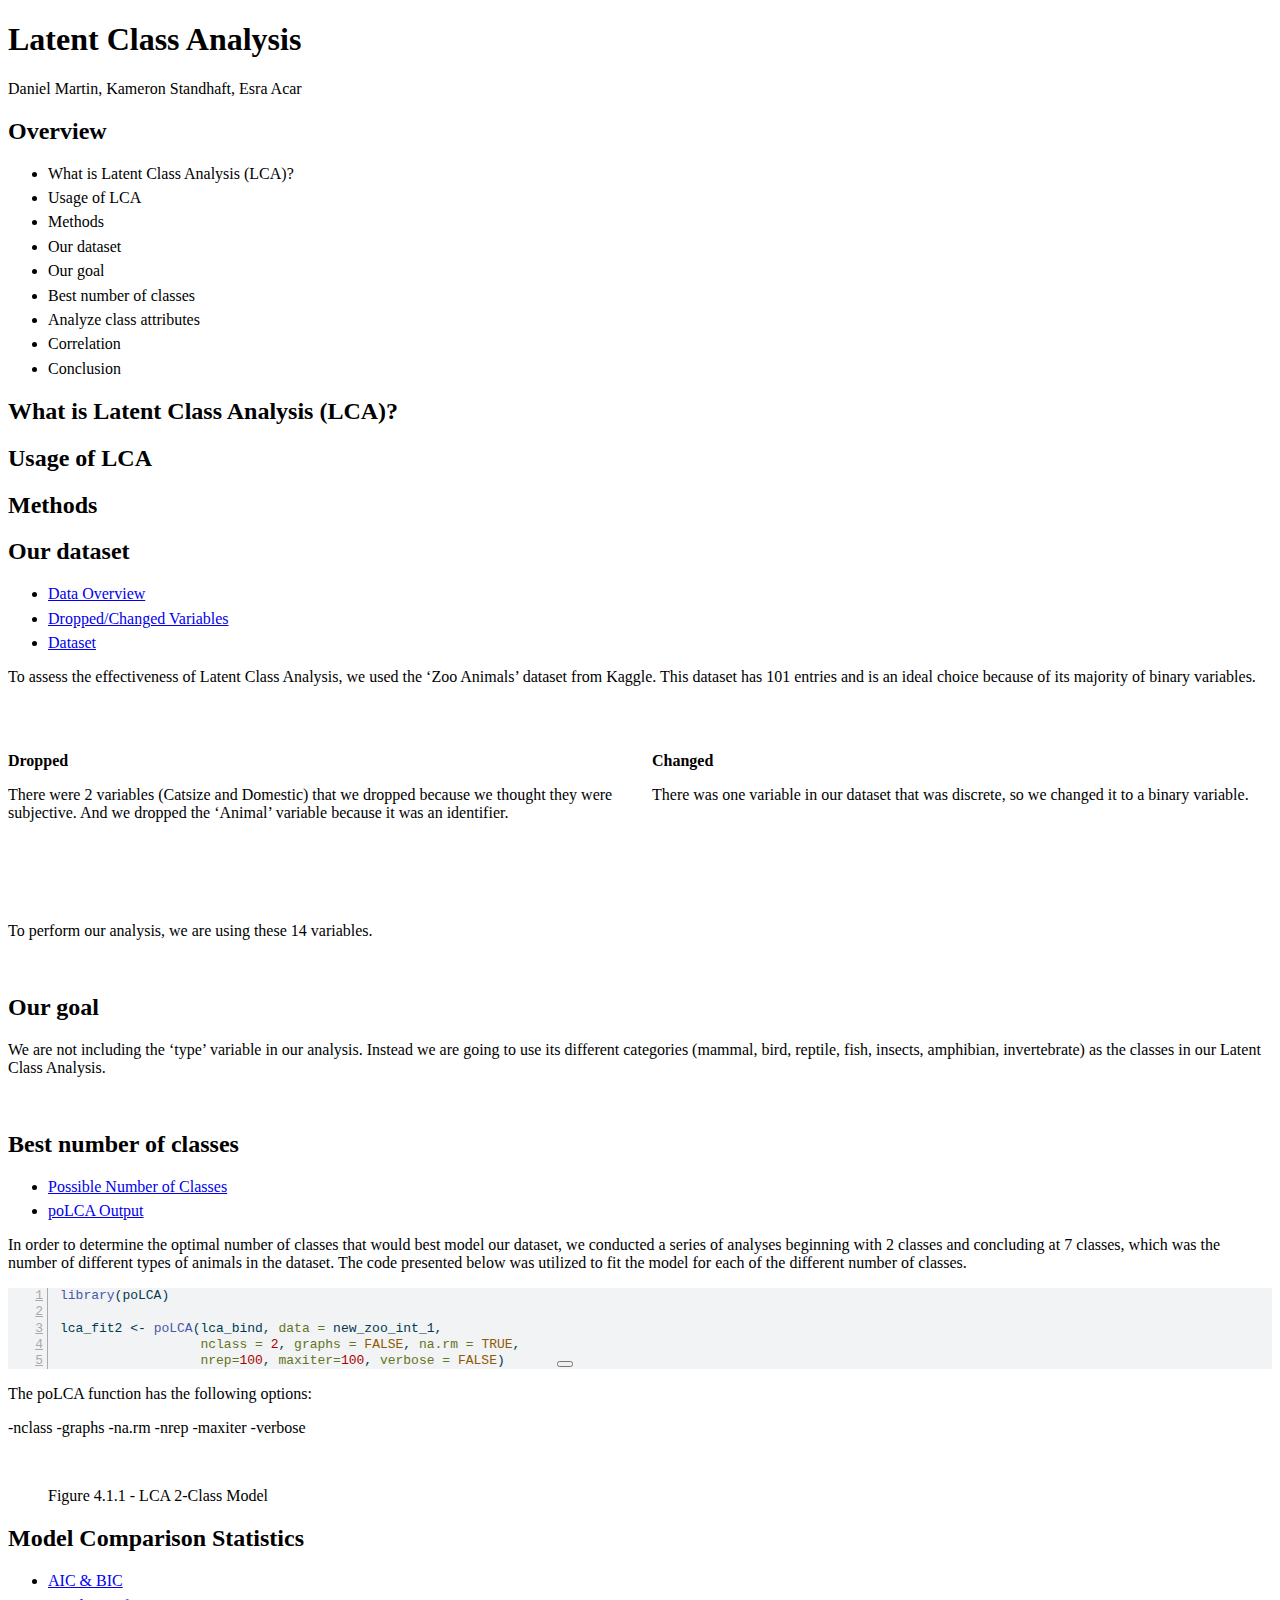
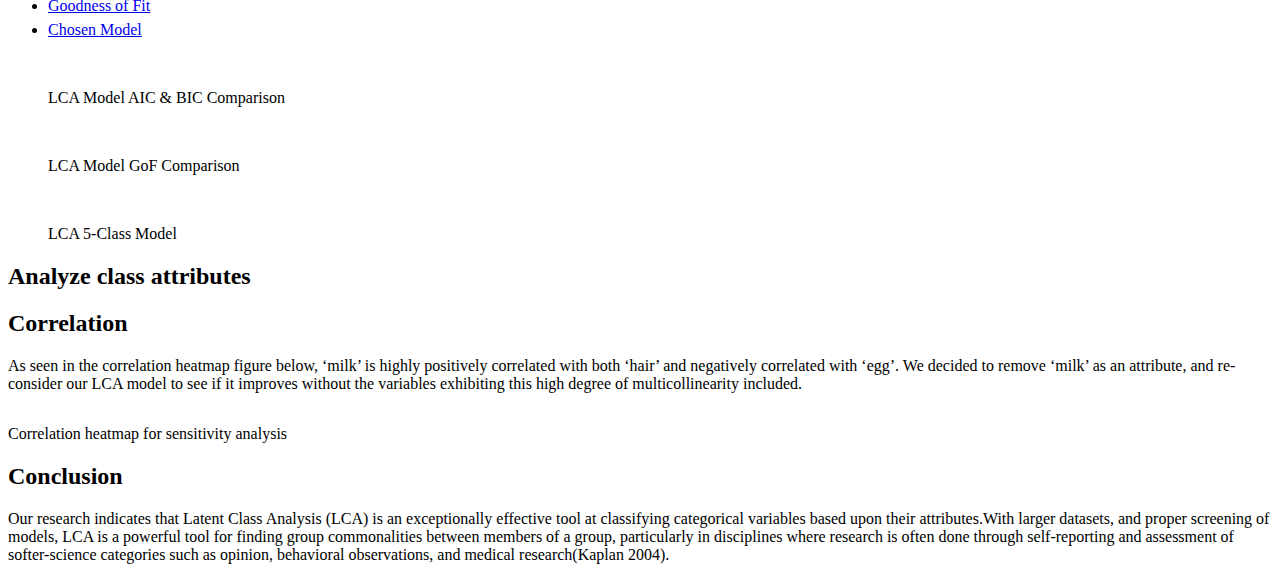
==== slides.html @ 87c2cee6 "updating slides with WIP" ====
<!DOCTYPE html>
<html lang="en"><head>
<script src="slides_files/libs/clipboard/clipboard.min.js"></script>
<script src="slides_files/libs/quarto-html/tabby.min.js"></script>
<script src="slides_files/libs/quarto-html/popper.min.js"></script>
<script src="slides_files/libs/quarto-html/tippy.umd.min.js"></script>
<link href="slides_files/libs/quarto-html/tippy.css" rel="stylesheet">
<link href="slides_files/libs/quarto-html/quarto-html.min.css" rel="stylesheet" data-mode="light">
<link href="slides_files/libs/quarto-html/quarto-syntax-highlighting.css" rel="stylesheet" id="quarto-text-highlighting-styles"><meta charset="utf-8">
  <meta name="generator" content="quarto-1.1.189">

  <meta name="author" content="Daniel Martin, Kameron Standhaft, Esra Acar">
  <title>Latent Class Analysis</title>
  <meta name="apple-mobile-web-app-capable" content="yes">
  <meta name="apple-mobile-web-app-status-bar-style" content="black-translucent">
  <meta name="viewport" content="width=device-width, initial-scale=1.0, maximum-scale=1.0, user-scalable=no, minimal-ui">
  <link rel="stylesheet" href="slides_files/libs/revealjs/dist/reset.css">
  <link rel="stylesheet" href="slides_files/libs/revealjs/dist/reveal.css">
  <style>
    code{white-space: pre-wrap;}
    span.smallcaps{font-variant: small-caps;}
    div.columns{display: flex; gap: min(4vw, 1.5em);}
    div.column{flex: auto; overflow-x: auto;}
    div.hanging-indent{margin-left: 1.5em; text-indent: -1.5em;}
    ul.task-list{list-style: none;}
    ul.task-list li input[type="checkbox"] {
      width: 0.8em;
      margin: 0 0.8em 0.2em -1.6em;
      vertical-align: middle;
    }
    pre > code.sourceCode { white-space: pre; position: relative; }
    pre > code.sourceCode > span { display: inline-block; line-height: 1.25; }
    pre > code.sourceCode > span:empty { height: 1.2em; }
    .sourceCode { overflow: visible; }
    code.sourceCode > span { color: inherit; text-decoration: inherit; }
    div.sourceCode { margin: 1em 0; }
    pre.sourceCode { margin: 0; }
    @media screen {
    div.sourceCode { overflow: auto; }
    }
    @media print {
    pre > code.sourceCode { white-space: pre-wrap; }
    pre > code.sourceCode > span { text-indent: -5em; padding-left: 5em; }
    }
    pre.numberSource code
      { counter-reset: source-line 0; }
    pre.numberSource code > span
      { position: relative; left: -4em; counter-increment: source-line; }
    pre.numberSource code > span > a:first-child::before
      { content: counter(source-line);
        position: relative; left: -1em; text-align: right; vertical-align: baseline;
        border: none; display: inline-block;
        -webkit-touch-callout: none; -webkit-user-select: none;
        -khtml-user-select: none; -moz-user-select: none;
        -ms-user-select: none; user-select: none;
        padding: 0 4px; width: 4em;
        color: #aaaaaa;
      }
    pre.numberSource { margin-left: 3em; border-left: 1px solid #aaaaaa;  padding-left: 4px; }
    div.sourceCode
      { color: #003b4f; background-color: #f1f3f5; }
    @media screen {
    pre > code.sourceCode > span > a:first-child::before { text-decoration: underline; }
    }
    code span { color: #003b4f; } /* Normal */
    code span.al { color: #ad0000; } /* Alert */
    code span.an { color: #5e5e5e; } /* Annotation */
    code span.at { color: #657422; } /* Attribute */
    code span.bn { color: #ad0000; } /* BaseN */
    code span.bu { } /* BuiltIn */
    code span.cf { color: #003b4f; } /* ControlFlow */
    code span.ch { color: #20794d; } /* Char */
    code span.cn { color: #8f5902; } /* Constant */
    code span.co { color: #5e5e5e; } /* Comment */
    code span.cv { color: #5e5e5e; font-style: italic; } /* CommentVar */
    code span.do { color: #5e5e5e; font-style: italic; } /* Documentation */
    code span.dt { color: #ad0000; } /* DataType */
    code span.dv { color: #ad0000; } /* DecVal */
    code span.er { color: #ad0000; } /* Error */
    code span.ex { } /* Extension */
    code span.fl { color: #ad0000; } /* Float */
    code span.fu { color: #4758ab; } /* Function */
    code span.im { color: #00769e; } /* Import */
    code span.in { color: #5e5e5e; } /* Information */
    code span.kw { color: #003b4f; } /* Keyword */
    code span.op { color: #5e5e5e; } /* Operator */
    code span.ot { color: #003b4f; } /* Other */
    code span.pp { color: #ad0000; } /* Preprocessor */
    code span.sc { color: #5e5e5e; } /* SpecialChar */
    code span.ss { color: #20794d; } /* SpecialString */
    code span.st { color: #20794d; } /* String */
    code span.va { color: #111111; } /* Variable */
    code span.vs { color: #20794d; } /* VerbatimString */
    code span.wa { color: #5e5e5e; font-style: italic; } /* Warning */
  </style>
  <link rel="stylesheet" href="slides_files/libs/revealjs/dist/theme/quarto.css" id="theme">
  <link href="slides_files/libs/revealjs/plugin/quarto-line-highlight/line-highlight.css" rel="stylesheet">
  <link href="slides_files/libs/revealjs/plugin/reveal-menu/menu.css" rel="stylesheet">
  <link href="slides_files/libs/revealjs/plugin/reveal-menu/quarto-menu.css" rel="stylesheet">
  <link href="slides_files/libs/revealjs/plugin/quarto-support/footer.css" rel="stylesheet">
  <style type="text/css">

  .callout {
    margin-top: 1em;
    margin-bottom: 1em;  
    border-radius: .25rem;
  }

  .callout.callout-style-simple { 
    padding: 0em 0.5em;
    border-left: solid #acacac .3rem;
    border-right: solid 1px silver;
    border-top: solid 1px silver;
    border-bottom: solid 1px silver;
    display: flex;
  }

  .callout.callout-style-default {
    border-left: solid #acacac .3rem;
    border-right: solid 1px silver;
    border-top: solid 1px silver;
    border-bottom: solid 1px silver;
  }

  .callout .callout-body-container {
    flex-grow: 1;
  }

  .callout.callout-style-simple .callout-body {
    font-size: 1rem;
    font-weight: 400;
  }

  .callout.callout-style-default .callout-body {
    font-size: 0.9rem;
    font-weight: 400;
  }

  .callout.callout-captioned.callout-style-simple .callout-body {
    margin-top: 0.2em;
  }

  .callout:not(.callout-captioned) .callout-body {
      display: flex;
  }

  .callout:not(.no-icon).callout-captioned.callout-style-simple .callout-content {
    padding-left: 1.6em;
  }

  .callout.callout-captioned .callout-header {
    padding-top: 0.2em;
    margin-bottom: -0.2em;
  }

  .callout.callout-captioned .callout-caption  p {
    margin-top: 0.5em;
    margin-bottom: 0.5em;
  }
    
  .callout.callout-captioned.callout-style-simple .callout-content  p {
    margin-top: 0;
  }

  .callout.callout-captioned.callout-style-default .callout-content  p {
    margin-top: 0.7em;
  }

  .callout.callout-style-simple div.callout-caption {
    border-bottom: none;
    font-size: .9rem;
    font-weight: 600;
    opacity: 75%;
  }

  .callout.callout-style-default  div.callout-caption {
    border-bottom: none;
    font-weight: 600;
    opacity: 85%;
    font-size: 0.9rem;
    padding-left: 0.5em;
    padding-right: 0.5em;
  }

  .callout.callout-style-default div.callout-content {
    padding-left: 0.5em;
    padding-right: 0.5em;
  }

  .callout.callout-style-simple .callout-icon::before {
    height: 1rem;
    width: 1rem;
    display: inline-block;
    content: "";
    background-repeat: no-repeat;
    background-size: 1rem 1rem;
  }

  .callout.callout-style-default .callout-icon::before {
    height: 0.9rem;
    width: 0.9rem;
    display: inline-block;
    content: "";
    background-repeat: no-repeat;
    background-size: 0.9rem 0.9rem;
  }

  .callout-caption {
    display: flex
  }
    
  .callout-icon::before {
    margin-top: 1rem;
    padding-right: .5rem;
  }

  .callout.no-icon::before {
    display: none !important;
  }

  .callout.callout-captioned .callout-body > .callout-content > :last-child {
    margin-bottom: 0.5rem;
  }

  .callout.callout-captioned .callout-icon::before {
    margin-top: .5rem;
    padding-right: .5rem;
  }

  .callout:not(.callout-captioned) .callout-icon::before {
    margin-top: 1rem;
    padding-right: .5rem;
  }

  /* Callout Types */

  div.callout-note {
    border-left-color: #4582ec !important;
  }

  div.callout-note .callout-icon::before {
    background-image: url('[data-uri]');
  }

  div.callout-note.callout-style-default .callout-caption {
    background-color: #dae6fb
  }

  div.callout-important {
    border-left-color: #d9534f !important;
  }

  div.callout-important .callout-icon::before {
    background-image: url('[data-uri]');
  }

  div.callout-important.callout-style-default .callout-caption {
    background-color: #f7dddc
  }

  div.callout-warning {
    border-left-color: #f0ad4e !important;
  }

  div.callout-warning .callout-icon::before {
    background-image: url('[data-uri]');
  }

  div.callout-warning.callout-style-default .callout-caption {
    background-color: #fcefdc
  }

  div.callout-tip {
    border-left-color: #02b875 !important;
  }

  div.callout-tip .callout-icon::before {
    background-image: url('[data-uri]');
  }

  div.callout-tip.callout-style-default .callout-caption {
    background-color: #ccf1e3
  }

  div.callout-caution {
    border-left-color: #fd7e14 !important;
  }

  div.callout-caution .callout-icon::before {
    background-image: url('[data-uri]');
  }

  div.callout-caution.callout-style-default .callout-caption {
    background-color: #ffe5d0
  }

  </style>
  <style type="text/css">
    .reveal div.sourceCode {
      margin: 0;
      overflow: auto;
    }
    .reveal div.hanging-indent {
      margin-left: 1em;
      text-indent: -1em;
    }
    .reveal .slide:not(.center) {
      height: 100%;
    }
    .reveal .slide.scrollable {
      overflow-y: auto;
    }
    .reveal .footnotes {
      height: 100%;
      overflow-y: auto;
    }
    .reveal .slide .absolute {
      position: absolute;
      display: block;
    }
    .reveal .footnotes ol {
      counter-reset: ol;
      list-style-type: none; 
      margin-left: 0;
    }
    .reveal .footnotes ol li:before {
      counter-increment: ol;
      content: counter(ol) ". "; 
    }
    .reveal .footnotes ol li > p:first-child {
      display: inline-block;
    }
    .reveal .slide ul,
    .reveal .slide ol {
      margin-bottom: 0.5em;
    }
    .reveal .slide ul li,
    .reveal .slide ol li {
      margin-top: 0.4em;
      margin-bottom: 0.2em;
    }
    .reveal .slide ul[role="tablist"] li {
      margin-bottom: 0;
    }
    .reveal .slide ul li > *:first-child,
    .reveal .slide ol li > *:first-child {
      margin-block-start: 0;
    }
    .reveal .slide ul li > *:last-child,
    .reveal .slide ol li > *:last-child {
      margin-block-end: 0;
    }
    .reveal .slide .columns:nth-child(3) {
      margin-block-start: 0.8em;
    }
    .reveal blockquote {
      box-shadow: none;
    }
    .reveal .tippy-content>* {
      margin-top: 0.2em;
      margin-bottom: 0.7em;
    }
    .reveal .tippy-content>*:last-child {
      margin-bottom: 0.2em;
    }
    .reveal .slide > img.stretch.quarto-figure-center,
    .reveal .slide > img.r-stretch.quarto-figure-center {
      display: block;
      margin-left: auto;
      margin-right: auto; 
    }
    .reveal .slide > img.stretch.quarto-figure-left,
    .reveal .slide > img.r-stretch.quarto-figure-left  {
      display: block;
      margin-left: 0;
      margin-right: auto; 
    }
    .reveal .slide > img.stretch.quarto-figure-right,
    .reveal .slide > img.r-stretch.quarto-figure-right  {
      display: block;
      margin-left: auto;
      margin-right: 0; 
    }
  </style>
</head>
<body class="quarto-light">
  <div class="reveal">
    <div class="slides">

<section id="title-slide" class="center">
  <h1 class="title">Latent Class Analysis</h1>
  <p class="author">Daniel Martin, Kameron Standhaft, Esra Acar</p>
</section>

<section id="overview" class="slide level2">
<h2>Overview</h2>
<ul>
<li>What is Latent Class Analysis (LCA)?</li>
<li>Usage of LCA</li>
<li>Methods</li>
<li>Our dataset</li>
<li>Our goal</li>
<li>Best number of classes</li>
<li>Analyze class attributes</li>
<li>Correlation</li>
<li>Conclusion</li>
</ul>
</section>
<section id="what-is-latent-class-analysis-lca" class="slide level2">
<h2>What is Latent Class Analysis (LCA)?</h2>
</section>
<section id="usage-of-lca" class="slide level2">
<h2>Usage of LCA</h2>
</section>
<section id="methods" class="slide level2">
<h2>Methods</h2>
</section>
<section id="our-dataset" class="slide level2 smaller">
<h2>Our dataset</h2>
<div class="panel-tabset">
<ul id="tabset-1" class="panel-tabset-tabby"><li><a data-tabby-default="" href="#tabset-1-1">Data Overview</a></li><li><a href="#tabset-1-2">Dropped/Changed Variables</a></li><li><a href="#tabset-1-3">Dataset</a></li></ul>
<div class="tab-content">
<div id="tabset-1-1">
<p>To assess the effectiveness of Latent Class Analysis, we used the ‘Zoo Animals’ dataset from Kaggle. This dataset has 101 entries and is an ideal choice because of its majority of binary variables.</p>
<p><img data-src="index_files/figure-html/Zoo_Screenshot.png"></p>
</div>
<div id="tabset-1-2" class="smaller">
<div class="columns">
<div class="column" style="width:50%;">
<p><strong>Dropped</strong></p>
<p>There were 2 variables (Catsize and Domestic) that we dropped because we thought they were subjective. And we dropped the ‘Animal’ variable because it was an identifier.</p>
<p><img data-src="index_files/figure-html/Dropped_variables.png"></p>
</div><div class="column" style="width:50%;">
<p><strong>Changed</strong></p>
<p>There was one variable in our dataset that was discrete, so we changed it to a binary variable.</p>
<p><br><br></p>
<p><img data-src="index_files/figure-html/Legs.png"></p>
</div>
</div>
</div>
<div id="tabset-1-3">
<p>To perform our analysis, we are using these 14 variables.</p>
<p><img data-src="index_files/figure-html/Variables.png"></p>
</div>
</div>
</div>
</section>
<section id="our-goal" class="slide level2 smaller">
<h2>Our goal</h2>
<p>We are not including the ‘type’ variable in our analysis. Instead we are going to use its different categories (mammal, bird, reptile, fish, insects, amphibian, invertebrate) as the classes in our Latent Class Analysis.</p>

<img data-src="slides_files/figure-revealjs/unnamed-chunk-1-1.png" width="960" class="r-stretch"></section>
<section id="best-number-of-classes" class="slide level2 smaller">
<h2>Best number of classes</h2>
<div class="panel-tabset">
<ul id="tabset-2" class="panel-tabset-tabby"><li><a data-tabby-default="" href="#tabset-2-1">Possible Number of Classes</a></li><li><a href="#tabset-2-2">poLCA Output</a></li></ul>
<div class="tab-content">
<div id="tabset-2-1">
<p>In order to determine the optimal number of classes that would best model our dataset, we conducted a series of analyses beginning with 2 classes and concluding at 7 classes, which was the number of different types of animals in the dataset. The code presented below was utilized to fit the model for each of the different number of classes.</p>
<div class="cell">

</div>
<div class="cell">
<div class="sourceCode cell-code" id="cb1"><pre class="sourceCode numberSource r number-lines code-with-copy"><code class="sourceCode r"><span id="cb1-1"><a href="#cb1-1"></a><span class="fu">library</span>(poLCA)</span>
<span id="cb1-2"><a href="#cb1-2"></a></span>
<span id="cb1-3"><a href="#cb1-3"></a>lca_fit2 <span class="ot">&lt;-</span> <span class="fu">poLCA</span>(lca_bind, <span class="at">data =</span> new_zoo_int_1, </span>
<span id="cb1-4"><a href="#cb1-4"></a>                  <span class="at">nclass =</span> <span class="dv">2</span>, <span class="at">graphs =</span> <span class="cn">FALSE</span>, <span class="at">na.rm =</span> <span class="cn">TRUE</span>, </span>
<span id="cb1-5"><a href="#cb1-5"></a>                  <span class="at">nrep=</span><span class="dv">100</span>, <span class="at">maxiter=</span><span class="dv">100</span>, <span class="at">verbose =</span> <span class="cn">FALSE</span>)</span></code><button title="Copy to Clipboard" class="code-copy-button"><i class="bi"></i></button></pre></div>
</div>
</div>
<div id="tabset-2-2">
<p>The poLCA function has the following options:</p>
<p>-nclass -graphs -na.rm -nrep -maxiter -verbose</p>
<div class="quarto-figure quarto-figure-center">
<figure>
<p><img data-src="index_files/figure-html/2_class_model.png"></p>
<p></p><figcaption>Figure 4.1.1 - LCA 2-Class Model</figcaption><p></p>
</figure>
</div>
</div>
</div>
</div>
</section>
<section id="model-comparison-statistics" class="slide level2 smaller">
<h2>Model Comparison Statistics</h2>
<div class="panel-tabset">
<ul id="tabset-3" class="panel-tabset-tabby"><li><a data-tabby-default="" href="#tabset-3-1">AIC &amp; BIC</a></li><li><a href="#tabset-3-2">Goodness of Fit</a></li><li><a href="#tabset-3-3">Chosen Model</a></li></ul>
<div class="tab-content">
<div id="tabset-3-1">
<div class="quarto-figure quarto-figure-center">
<figure>
<p><img data-src="index_files/figure-html/aic_bic_compare.png"></p>
<p></p><figcaption>LCA Model AIC &amp; BIC Comparison</figcaption><p></p>
</figure>
</div>
</div>
<div id="tabset-3-2">
<div class="quarto-figure quarto-figure-center">
<figure>
<p><img data-src="index_files/figure-html/gof_compare.png"></p>
<p></p><figcaption>LCA Model GoF Comparison</figcaption><p></p>
</figure>
</div>
</div>
<div id="tabset-3-3">
<div class="quarto-figure quarto-figure-center">
<figure>
<p><img data-src="index_files/figure-html/5_class_ordered.png"></p>
<p></p><figcaption>LCA 5-Class Model</figcaption><p></p>
</figure>
</div>
</div>
</div>
</div>
</section>
<section id="analyze-class-attributes" class="slide level2">
<h2>Analyze class attributes</h2>
</section>
<section id="correlation" class="slide level2 smaller">
<h2>Correlation</h2>
<p>As seen in the correlation heatmap figure below, ‘milk’ is highly positively correlated with both ‘hair’ and negatively correlated with ‘egg’. We decided to remove ‘milk’ as an attribute, and re-consider our LCA model to see if it improves without the variables exhibiting this high degree of multicollinearity included.</p>

<img data-src="index_files/figure-html/Heatmap.png" class="r-stretch quarto-figure-center"><p class="caption">Correlation heatmap for sensitivity analysis</p></section>
<section id="conclusion" class="slide level2 smaller">
<h2>Conclusion</h2>
<p>Our research indicates that Latent Class Analysis (LCA) is an exceptionally effective tool at classifying categorical variables based upon their attributes.With larger datasets, and proper screening of models, LCA is a powerful tool for finding group commonalities between members of a group, particularly in disciplines where research is often done through self-reporting and assessment of softer-science categories such as opinion, behavioral observations, and medical research(Kaplan 2004).</p>
<div class="footer footer-default">

</div>
</section>
    </div>
  </div>

  <script>window.backupDefine = window.define; window.define = undefined;</script>
  <script src="slides_files/libs/revealjs/dist/reveal.js"></script>
  <!-- reveal.js plugins -->
  <script src="slides_files/libs/revealjs/plugin/quarto-line-highlight/line-highlight.js"></script>
  <script src="slides_files/libs/revealjs/plugin/pdf-export/pdfexport.js"></script>
  <script src="slides_files/libs/revealjs/plugin/reveal-menu/menu.js"></script>
  <script src="slides_files/libs/revealjs/plugin/reveal-menu/quarto-menu.js"></script>
  <script src="slides_files/libs/revealjs/plugin/quarto-support/support.js"></script>
  

  <script src="slides_files/libs/revealjs/plugin/notes/notes.js"></script>
  <script src="slides_files/libs/revealjs/plugin/search/search.js"></script>
  <script src="slides_files/libs/revealjs/plugin/zoom/zoom.js"></script>
  <script src="slides_files/libs/revealjs/plugin/math/math.js"></script>
  <script>window.define = window.backupDefine; window.backupDefine = undefined;</script>

  <script>

      // Full list of configuration options available at:
      // https://revealjs.com/config/
      Reveal.initialize({
'controlsAuto': true,
'previewLinksAuto': false,
'smaller': false,
'pdfSeparateFragments': false,
'autoAnimateEasing': "ease",
'autoAnimateDuration': 1,
'autoAnimateUnmatched': true,
'menu': {"side":"left","useTextContentForMissingTitles":true,"markers":false,"loadIcons":false,"custom":[{"title":"Tools","icon":"<i class=\"fas fa-gear\"></i>","content":"<ul class=\"slide-menu-items\">\n<li class=\"slide-tool-item active\" data-item=\"0\"><a href=\"#\" onclick=\"RevealMenuToolHandlers.fullscreen(event)\"><kbd>f</kbd> Fullscreen</a></li>\n<li class=\"slide-tool-item\" data-item=\"1\"><a href=\"#\" onclick=\"RevealMenuToolHandlers.speakerMode(event)\"><kbd>s</kbd> Speaker View</a></li>\n<li class=\"slide-tool-item\" data-item=\"2\"><a href=\"#\" onclick=\"RevealMenuToolHandlers.overview(event)\"><kbd>o</kbd> Slide Overview</a></li>\n<li class=\"slide-tool-item\" data-item=\"3\"><a href=\"#\" onclick=\"RevealMenuToolHandlers.overview(event)\"><kbd>e</kbd> PDF Export Mode</a></li>\n<li class=\"slide-tool-item\" data-item=\"4\"><a href=\"#\" onclick=\"RevealMenuToolHandlers.keyboardHelp(event)\"><kbd>?</kbd> Keyboard Help</a></li>\n</ul>"}],"openButton":true},
'smaller': false,
 
        // Display controls in the bottom right corner
        controls: false,

        // Help the user learn the controls by providing hints, for example by
        // bouncing the down arrow when they first encounter a vertical slide
        controlsTutorial: false,

        // Determines where controls appear, "edges" or "bottom-right"
        controlsLayout: 'edges',

        // Visibility rule for backwards navigation arrows; "faded", "hidden"
        // or "visible"
        controlsBackArrows: 'faded',

        // Display a presentation progress bar
        progress: true,

        // Display the page number of the current slide
        slideNumber: false,

        // 'all', 'print', or 'speaker'
        showSlideNumber: 'all',

        // Add the current slide number to the URL hash so that reloading the
        // page/copying the URL will return you to the same slide
        hash: true,

        // Start with 1 for the hash rather than 0
        hashOneBasedIndex: false,

        // Flags if we should monitor the hash and change slides accordingly
        respondToHashChanges: true,

        // Push each slide change to the browser history
        history: true,

        // Enable keyboard shortcuts for navigation
        keyboard: true,

        // Enable the slide overview mode
        overview: true,

        // Disables the default reveal.js slide layout (scaling and centering)
        // so that you can use custom CSS layout
        disableLayout: false,

        // Vertical centering of slides
        center: false,

        // Enables touch navigation on devices with touch input
        touch: true,

        // Loop the presentation
        loop: false,

        // Change the presentation direction to be RTL
        rtl: false,

        // see https://revealjs.com/vertical-slides/#navigation-mode
        navigationMode: 'linear',

        // Randomizes the order of slides each time the presentation loads
        shuffle: false,

        // Turns fragments on and off globally
        fragments: true,

        // Flags whether to include the current fragment in the URL,
        // so that reloading brings you to the same fragment position
        fragmentInURL: false,

        // Flags if the presentation is running in an embedded mode,
        // i.e. contained within a limited portion of the screen
        embedded: false,

        // Flags if we should show a help overlay when the questionmark
        // key is pressed
        help: true,

        // Flags if it should be possible to pause the presentation (blackout)
        pause: true,

        // Flags if speaker notes should be visible to all viewers
        showNotes: false,

        // Global override for autoplaying embedded media (null/true/false)
        autoPlayMedia: null,

        // Global override for preloading lazy-loaded iframes (null/true/false)
        preloadIframes: null,

        // Number of milliseconds between automatically proceeding to the
        // next slide, disabled when set to 0, this value can be overwritten
        // by using a data-autoslide attribute on your slides
        autoSlide: 0,

        // Stop auto-sliding after user input
        autoSlideStoppable: true,

        // Use this method for navigation when auto-sliding
        autoSlideMethod: null,

        // Specify the average time in seconds that you think you will spend
        // presenting each slide. This is used to show a pacing timer in the
        // speaker view
        defaultTiming: null,

        // Enable slide navigation via mouse wheel
        mouseWheel: false,

        // The display mode that will be used to show slides
        display: 'block',

        // Hide cursor if inactive
        hideInactiveCursor: true,

        // Time before the cursor is hidden (in ms)
        hideCursorTime: 5000,

        // Opens links in an iframe preview overlay
        previewLinks: false,

        // Transition style (none/fade/slide/convex/concave/zoom)
        transition: 'slide',

        // Transition speed (default/fast/slow)
        transitionSpeed: 'default',

        // Transition style for full page slide backgrounds
        // (none/fade/slide/convex/concave/zoom)
        backgroundTransition: 'none',

        // Number of slides away from the current that are visible
        viewDistance: 3,

        // Number of slides away from the current that are visible on mobile
        // devices. It is advisable to set this to a lower number than
        // viewDistance in order to save resources.
        mobileViewDistance: 2,

        // The "normal" size of the presentation, aspect ratio will be preserved
        // when the presentation is scaled to fit different resolutions. Can be
        // specified using percentage units.
        width: 1050,

        height: 700,

        // Factor of the display size that should remain empty around the content
        margin: 0.1,

        math: {
          mathjax: 'https://cdnjs.cloudflare.com/ajax/libs/mathjax/2.7.0/MathJax.js',
          config: 'TeX-AMS_HTML-full',
          tex2jax: {
            inlineMath: [['\\(','\\)']],
            displayMath: [['\\[','\\]']],
            balanceBraces: true,
            processEscapes: false,
            processRefs: true,
            processEnvironments: true,
            preview: 'TeX',
            skipTags: ['script','noscript','style','textarea','pre','code'],
            ignoreClass: 'tex2jax_ignore',
            processClass: 'tex2jax_process'
          },
        },

        // reveal.js plugins
        plugins: [QuartoLineHighlight, PdfExport, RevealMenu, QuartoSupport,

          RevealMath,
          RevealNotes,
          RevealSearch,
          RevealZoom
        ]
      });
    </script>
    
    <script>
      // htmlwidgets need to know to resize themselves when slides are shown/hidden.
      // Fire the "slideenter" event (handled by htmlwidgets.js) when the current
      // slide changes (different for each slide format).
      (function () {
        function fireSlideChanged(previousSlide, currentSlide) {

          // dispatch for htmlwidgets
          const event = window.document.createEvent("Event");
          event.initEvent("slideenter", true, true);
          window.document.dispatchEvent(event);

          // dispatch for shiny
          if (window.jQuery) {
            if (previousSlide) {
              window.jQuery(previousSlide).trigger("hidden");
            }
            if (currentSlide) {
              window.jQuery(currentSlide).trigger("shown");
            }
          }
        }

        // hookup for reveal
        if (window.Reveal) {
          window.Reveal.addEventListener("slidechanged", function(event) {
            fireSlideChanged(event.previousSlide, event.currentSlide);
          });
        }

        // hookup for slidy
        if (window.w3c_slidy) {
          window.w3c_slidy.add_observer(function (slide_num) {
            // slide_num starts at position 1
            fireSlideChanged(null, w3c_slidy.slides[slide_num - 1]);
          });
        }

      })();
    </script>

    <script id="quarto-html-after-body" type="application/javascript">
    window.document.addEventListener("DOMContentLoaded", function (event) {
      const toggleBodyColorMode = (bsSheetEl) => {
        const mode = bsSheetEl.getAttribute("data-mode");
        const bodyEl = window.document.querySelector("body");
        if (mode === "dark") {
          bodyEl.classList.add("quarto-dark");
          bodyEl.classList.remove("quarto-light");
        } else {
          bodyEl.classList.add("quarto-light");
          bodyEl.classList.remove("quarto-dark");
        }
      }
      const toggleBodyColorPrimary = () => {
        const bsSheetEl = window.document.querySelector("link#quarto-bootstrap");
        if (bsSheetEl) {
          toggleBodyColorMode(bsSheetEl);
        }
      }
      toggleBodyColorPrimary();  
      const tabsets =  window.document.querySelectorAll(".panel-tabset-tabby")
      tabsets.forEach(function(tabset) {
        const tabby = new Tabby('#' + tabset.id);
      });
      const clipboard = new window.ClipboardJS('.code-copy-button', {
        target: function(trigger) {
          return trigger.previousElementSibling;
        }
      });
      clipboard.on('success', function(e) {
        // button target
        const button = e.trigger;
        // don't keep focus
        button.blur();
        // flash "checked"
        button.classList.add('code-copy-button-checked');
        var currentTitle = button.getAttribute("title");
        button.setAttribute("title", "Copied!");
        setTimeout(function() {
          button.setAttribute("title", currentTitle);
          button.classList.remove('code-copy-button-checked');
        }, 1000);
        // clear code selection
        e.clearSelection();
      });
      function tippyHover(el, contentFn) {
        const config = {
          allowHTML: true,
          content: contentFn,
          maxWidth: 500,
          delay: 100,
          arrow: false,
          appendTo: function(el) {
              return el.closest('section.slide') || el.parentElement;
          },
          interactive: true,
          interactiveBorder: 10,
          theme: 'quarto-reveal',
          placement: 'bottom-start'
        };
          config['offset'] = [0,0];
          config['maxWidth'] = 700;
        window.tippy(el, config); 
      }
      const noterefs = window.document.querySelectorAll('a[role="doc-noteref"]');
      for (var i=0; i<noterefs.length; i++) {
        const ref = noterefs[i];
        tippyHover(ref, function() {
          // use id or data attribute instead here
          let href = ref.getAttribute('data-footnote-href') || ref.getAttribute('href');
          try { href = new URL(href).hash; } catch {}
          const id = href.replace(/^#\/?/, "");
          const note = window.document.getElementById(id);
          return note.innerHTML;
        });
      }
      var bibliorefs = window.document.querySelectorAll('a[role="doc-biblioref"]');
      for (var i=0; i<bibliorefs.length; i++) {
        const ref = bibliorefs[i];
        const cites = ref.parentNode.getAttribute('data-cites').split(' ');
        tippyHover(ref, function() {
          var popup = window.document.createElement('div');
          cites.forEach(function(cite) {
            var citeDiv = window.document.createElement('div');
            citeDiv.classList.add('hanging-indent');
            citeDiv.classList.add('csl-entry');
            var biblioDiv = window.document.getElementById('ref-' + cite);
            if (biblioDiv) {
              citeDiv.innerHTML = biblioDiv.innerHTML;
            }
            popup.appendChild(citeDiv);
          });
          return popup.innerHTML;
        });
      }
    });
    </script>
    

</body></html>
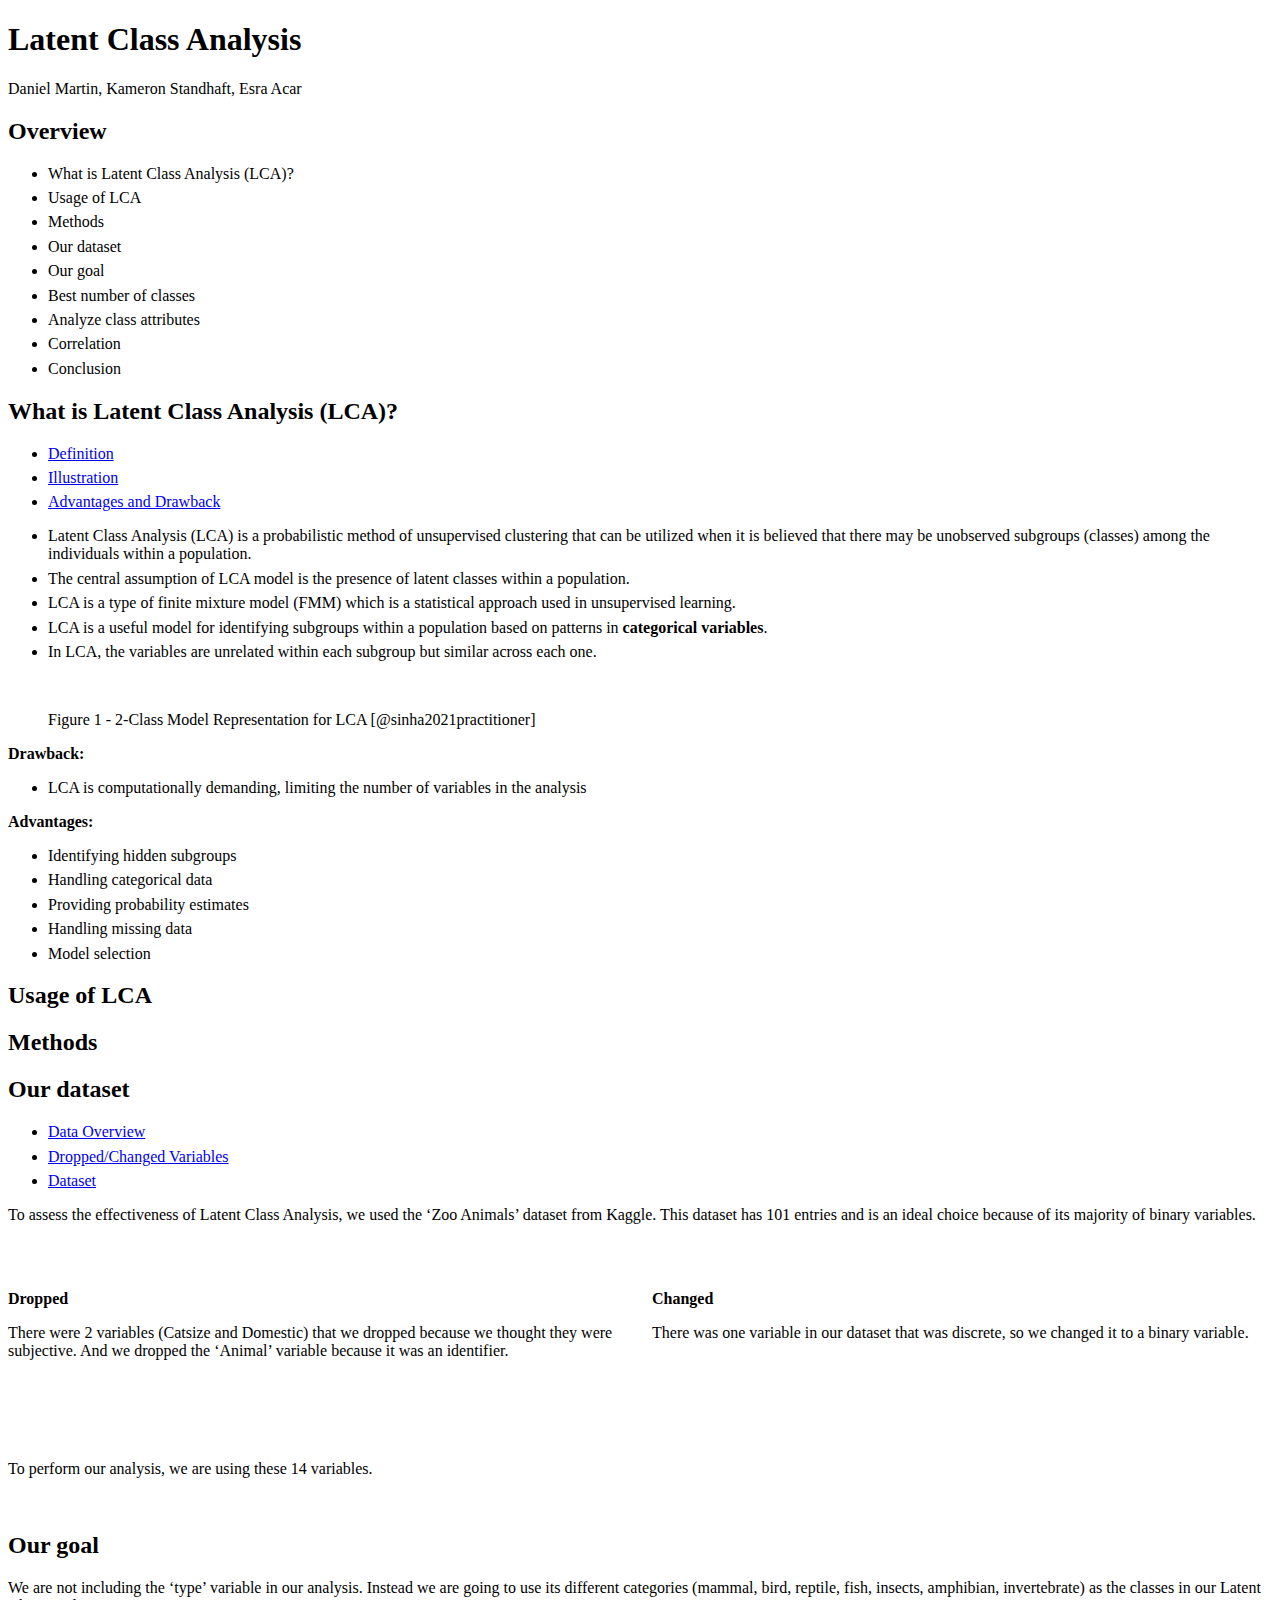
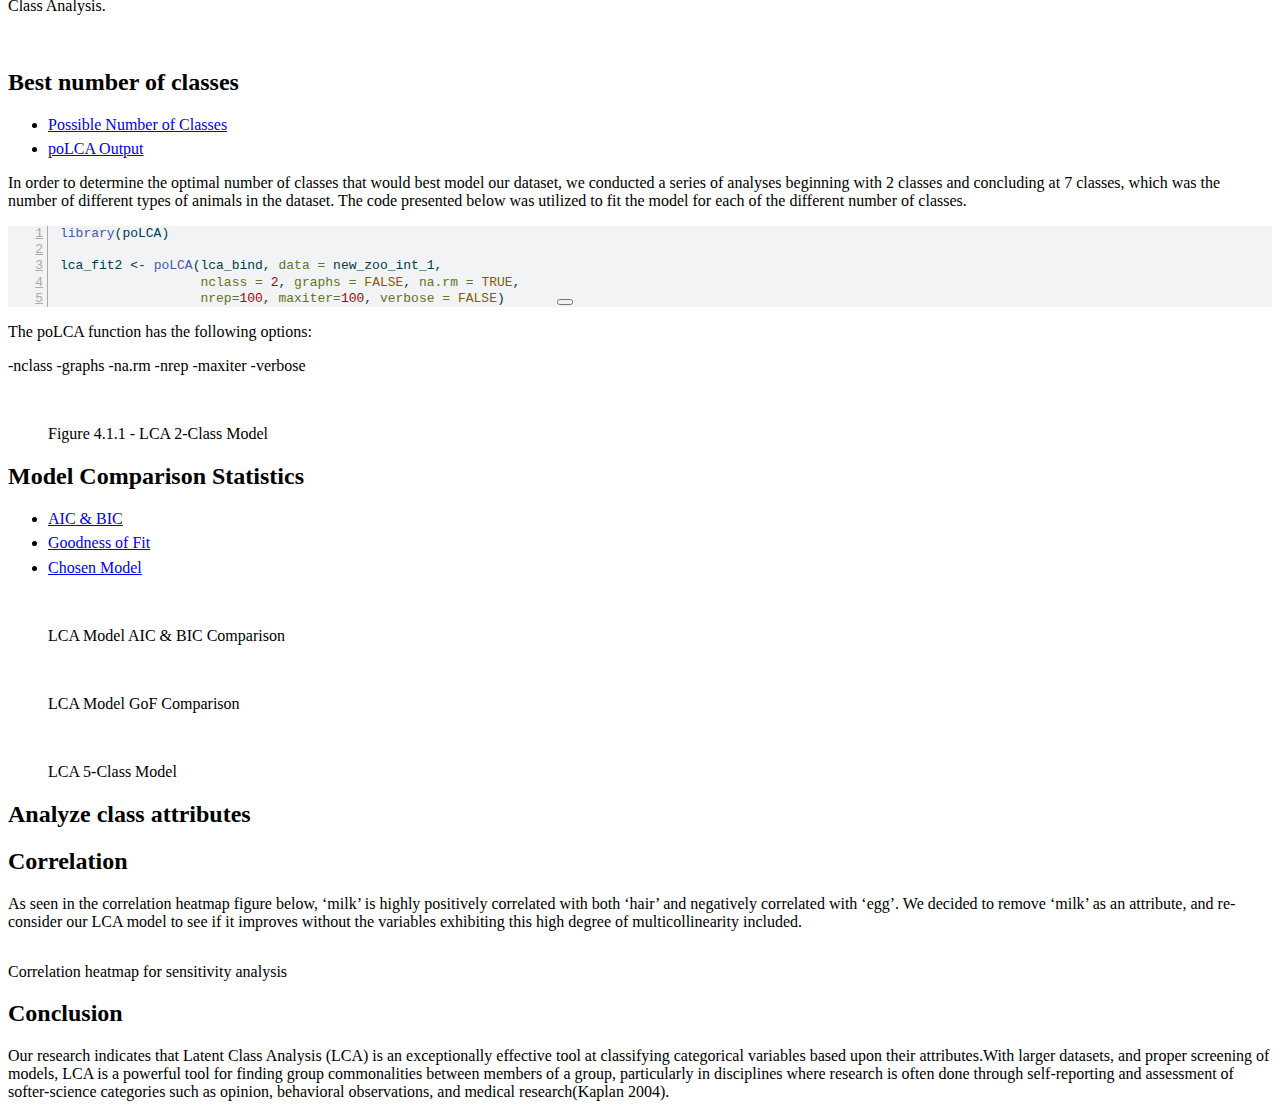
==== commit ae05c890: "Updating slides for What is Latent Class Analysis (LCA)?" ====
--- a/slides.html
+++ b/slides.html
@@ -406,8 +406,44 @@
 <li>Conclusion</li>
 </ul>
 </section>
-<section id="what-is-latent-class-analysis-lca" class="slide level2">
+<section id="what-is-latent-class-analysis-lca" class="slide level2 smaller">
 <h2>What is Latent Class Analysis (LCA)?</h2>
+<div class="panel-tabset">
+<ul id="tabset-1" class="panel-tabset-tabby"><li><a data-tabby-default="" href="#tabset-1-1">Definition</a></li><li><a href="#tabset-1-2">Illustration</a></li><li><a href="#tabset-1-3">Advantages and Drawback</a></li></ul>
+<div class="tab-content">
+<div id="tabset-1-1">
+<ul>
+<li><p>Latent Class Analysis (LCA) is a probabilistic method of unsupervised clustering that can be utilized when it is believed that there may be unobserved subgroups (classes) among the individuals within a population.</p></li>
+<li><p>The central assumption of LCA model is the presence of latent classes within a population.</p></li>
+<li><p>LCA is a type of finite mixture model (FMM) which is a statistical approach used in unsupervised learning.</p></li>
+<li><p>LCA is a useful model for identifying subgroups within a population based on patterns in <strong>categorical variables</strong>.</p></li>
+<li><p>In LCA, the variables are unrelated within each subgroup but similar across each one.</p></li>
+</ul>
+</div>
+<div id="tabset-1-2">
+<div class="quarto-figure quarto-figure-center">
+<figure>
+<p><img data-src="index_files/figure-html/lca_2class_overlap_example.jpg"></p>
+<p></p><figcaption>Figure 1 - 2-Class Model Representation for LCA [@sinha2021practitioner]</figcaption><p></p>
+</figure>
+</div>
+</div>
+<div id="tabset-1-3">
+<p><strong>Drawback:</strong></p>
+<ul>
+<li>LCA is computationally demanding, limiting the number of variables in the analysis</li>
+</ul>
+<p><strong>Advantages:</strong></p>
+<ul>
+<li><p>Identifying hidden subgroups</p></li>
+<li><p>Handling categorical data</p></li>
+<li><p>Providing probability estimates</p></li>
+<li><p>Handling missing data</p></li>
+<li><p>Model selection</p></li>
+</ul>
+</div>
+</div>
+</div>
 </section>
 <section id="usage-of-lca" class="slide level2">
 <h2>Usage of LCA</h2>
@@ -418,13 +454,13 @@
 <section id="our-dataset" class="slide level2 smaller">
 <h2>Our dataset</h2>
 <div class="panel-tabset">
-<ul id="tabset-1" class="panel-tabset-tabby"><li><a data-tabby-default="" href="#tabset-1-1">Data Overview</a></li><li><a href="#tabset-1-2">Dropped/Changed Variables</a></li><li><a href="#tabset-1-3">Dataset</a></li></ul>
+<ul id="tabset-2" class="panel-tabset-tabby"><li><a data-tabby-default="" href="#tabset-2-1">Data Overview</a></li><li><a href="#tabset-2-2">Dropped/Changed Variables</a></li><li><a href="#tabset-2-3">Dataset</a></li></ul>
 <div class="tab-content">
-<div id="tabset-1-1">
+<div id="tabset-2-1">
 <p>To assess the effectiveness of Latent Class Analysis, we used the ‘Zoo Animals’ dataset from Kaggle. This dataset has 101 entries and is an ideal choice because of its majority of binary variables.</p>
 <p><img data-src="index_files/figure-html/Zoo_Screenshot.png"></p>
 </div>
-<div id="tabset-1-2" class="smaller">
+<div id="tabset-2-2" class="smaller">
 <div class="columns">
 <div class="column" style="width:50%;">
 <p><strong>Dropped</strong></p>
@@ -438,7 +474,7 @@
 </div>
 </div>
 </div>
-<div id="tabset-1-3">
+<div id="tabset-2-3">
 <p>To perform our analysis, we are using these 14 variables.</p>
 <p><img data-src="index_files/figure-html/Variables.png"></p>
 </div>
@@ -453,9 +489,9 @@
 <section id="best-number-of-classes" class="slide level2 smaller">
 <h2>Best number of classes</h2>
 <div class="panel-tabset">
-<ul id="tabset-2" class="panel-tabset-tabby"><li><a data-tabby-default="" href="#tabset-2-1">Possible Number of Classes</a></li><li><a href="#tabset-2-2">poLCA Output</a></li></ul>
+<ul id="tabset-3" class="panel-tabset-tabby"><li><a data-tabby-default="" href="#tabset-3-1">Possible Number of Classes</a></li><li><a href="#tabset-3-2">poLCA Output</a></li></ul>
 <div class="tab-content">
-<div id="tabset-2-1">
+<div id="tabset-3-1">
 <p>In order to determine the optimal number of classes that would best model our dataset, we conducted a series of analyses beginning with 2 classes and concluding at 7 classes, which was the number of different types of animals in the dataset. The code presented below was utilized to fit the model for each of the different number of classes.</p>
 <div class="cell">
 
@@ -468,7 +504,7 @@
 <span id="cb1-5"><a href="#cb1-5"></a>                  <span class="at">nrep=</span><span class="dv">100</span>, <span class="at">maxiter=</span><span class="dv">100</span>, <span class="at">verbose =</span> <span class="cn">FALSE</span>)</span></code><button title="Copy to Clipboard" class="code-copy-button"><i class="bi"></i></button></pre></div>
 </div>
 </div>
-<div id="tabset-2-2">
+<div id="tabset-3-2">
 <p>The poLCA function has the following options:</p>
 <p>-nclass -graphs -na.rm -nrep -maxiter -verbose</p>
 <div class="quarto-figure quarto-figure-center">
@@ -484,9 +520,9 @@
 <section id="model-comparison-statistics" class="slide level2 smaller">
 <h2>Model Comparison Statistics</h2>
 <div class="panel-tabset">
-<ul id="tabset-3" class="panel-tabset-tabby"><li><a data-tabby-default="" href="#tabset-3-1">AIC &amp; BIC</a></li><li><a href="#tabset-3-2">Goodness of Fit</a></li><li><a href="#tabset-3-3">Chosen Model</a></li></ul>
+<ul id="tabset-4" class="panel-tabset-tabby"><li><a data-tabby-default="" href="#tabset-4-1">AIC &amp; BIC</a></li><li><a href="#tabset-4-2">Goodness of Fit</a></li><li><a href="#tabset-4-3">Chosen Model</a></li></ul>
 <div class="tab-content">
-<div id="tabset-3-1">
+<div id="tabset-4-1">
 <div class="quarto-figure quarto-figure-center">
 <figure>
 <p><img data-src="index_files/figure-html/aic_bic_compare.png"></p>
@@ -494,7 +530,7 @@
 </figure>
 </div>
 </div>
-<div id="tabset-3-2">
+<div id="tabset-4-2">
 <div class="quarto-figure quarto-figure-center">
 <figure>
 <p><img data-src="index_files/figure-html/gof_compare.png"></p>
@@ -502,7 +538,7 @@
 </figure>
 </div>
 </div>
-<div id="tabset-3-3">
+<div id="tabset-4-3">
 <div class="quarto-figure quarto-figure-center">
 <figure>
 <p><img data-src="index_files/figure-html/5_class_ordered.png"></p>
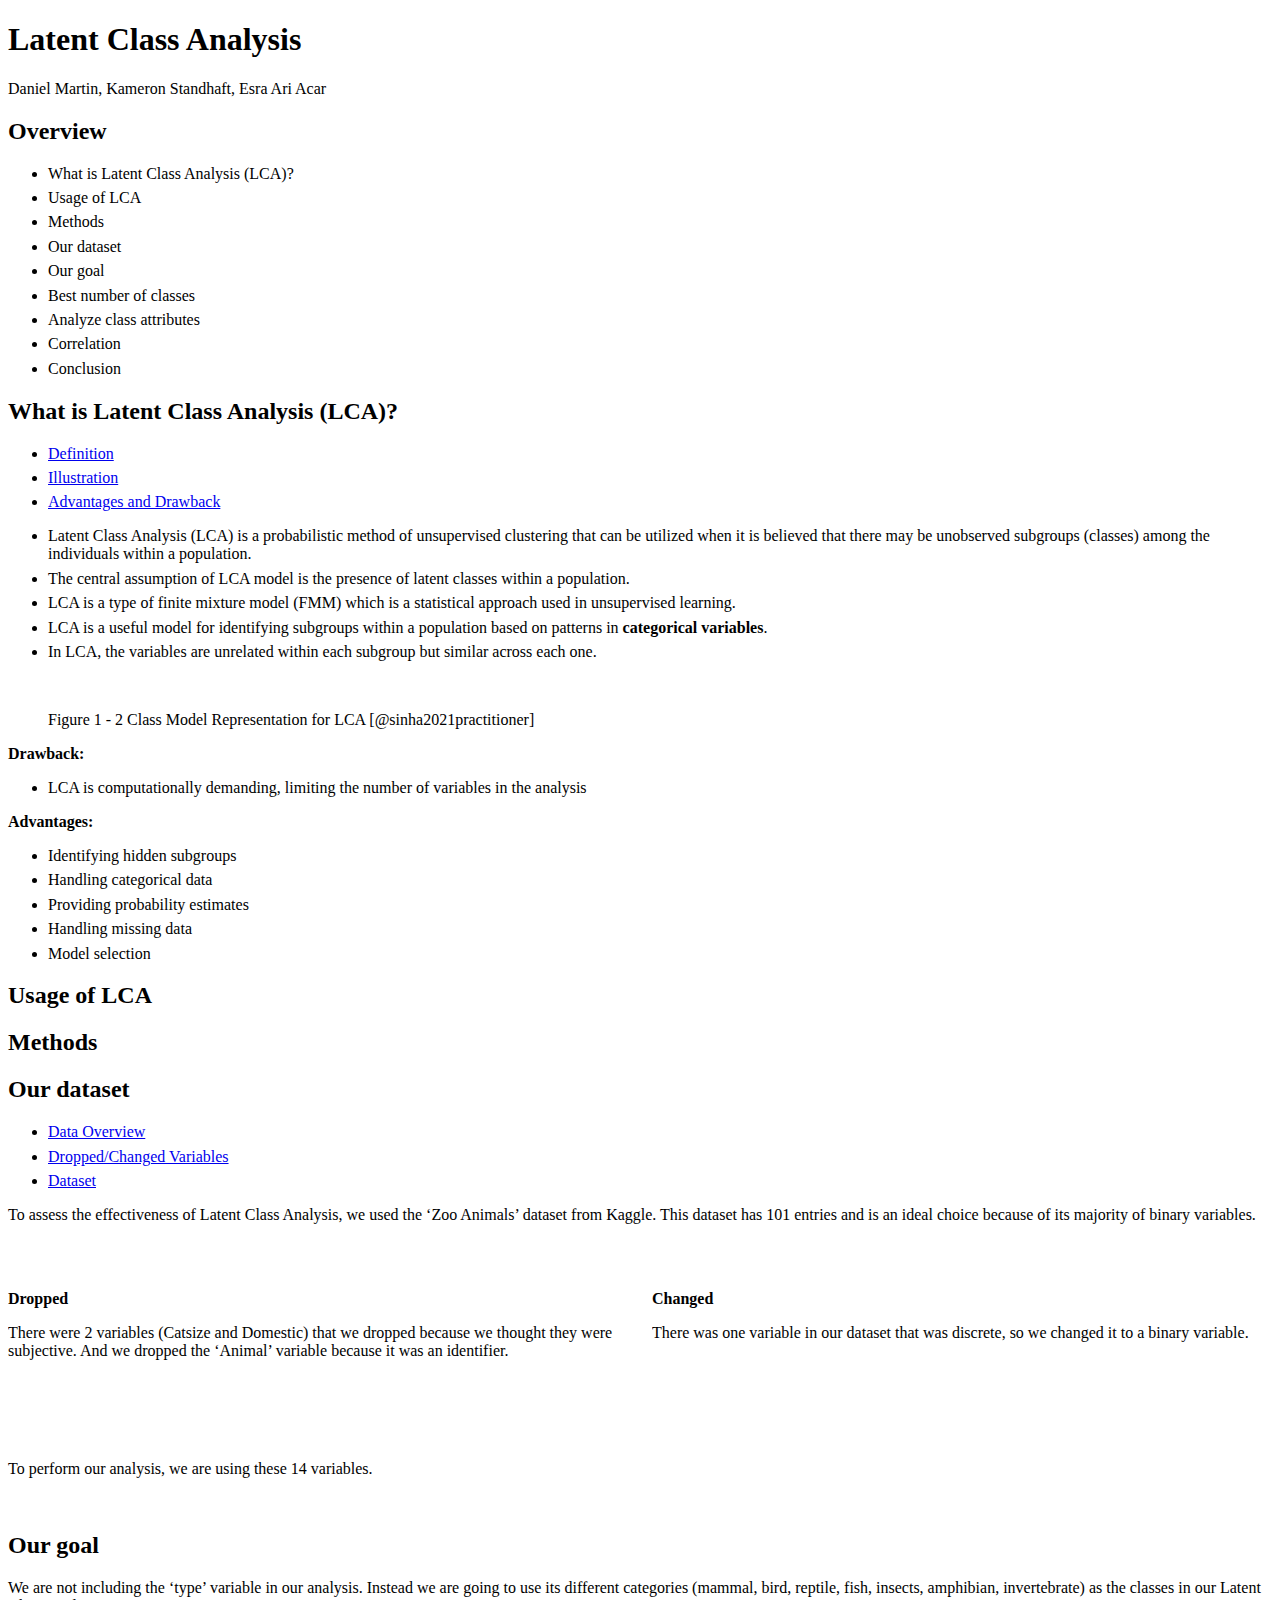
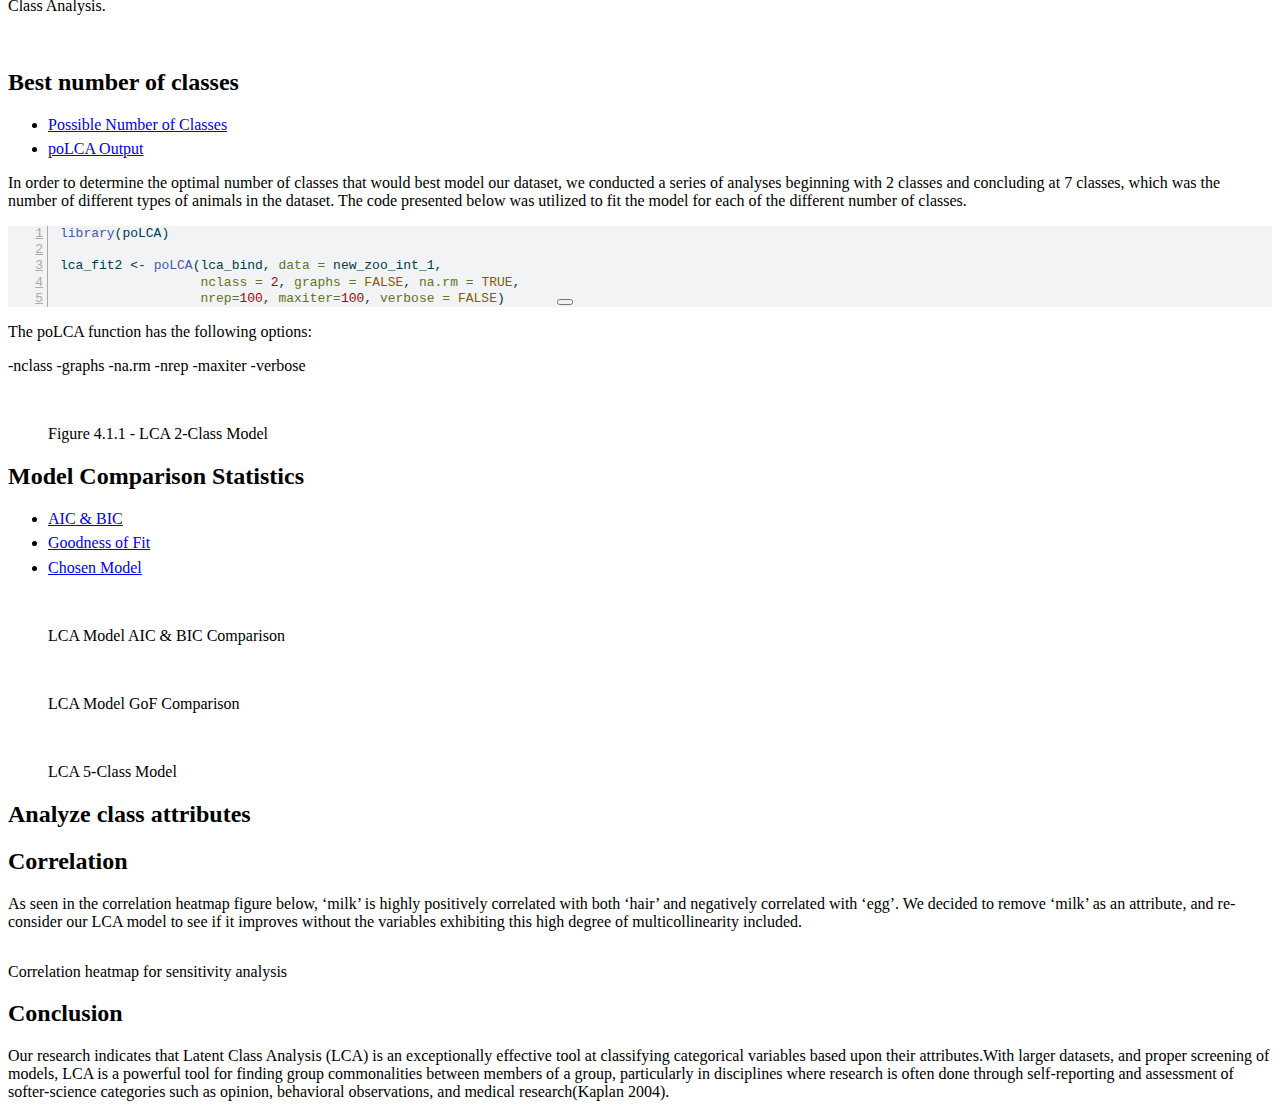
==== commit a604f42d: "Updating slides." ====
--- a/slides.html
+++ b/slides.html
@@ -9,7 +9,7 @@
 <link href="slides_files/libs/quarto-html/quarto-syntax-highlighting.css" rel="stylesheet" id="quarto-text-highlighting-styles"><meta charset="utf-8">
   <meta name="generator" content="quarto-1.1.189">
 
-  <meta name="author" content="Daniel Martin, Kameron Standhaft, Esra Acar">
+  <meta name="author" content="Daniel Martin, Kameron Standhaft, Esra Ari Acar">
   <title>Latent Class Analysis</title>
   <meta name="apple-mobile-web-app-capable" content="yes">
   <meta name="apple-mobile-web-app-status-bar-style" content="black-translucent">
@@ -389,7 +389,7 @@
 
 <section id="title-slide" class="center">
   <h1 class="title">Latent Class Analysis</h1>
-  <p class="author">Daniel Martin, Kameron Standhaft, Esra Acar</p>
+  <p class="author">Daniel Martin, Kameron Standhaft, Esra Ari Acar</p>
 </section>
 
 <section id="overview" class="slide level2">
@@ -424,7 +424,7 @@
 <div class="quarto-figure quarto-figure-center">
 <figure>
 <p><img data-src="index_files/figure-html/lca_2class_overlap_example.jpg"></p>
-<p></p><figcaption>Figure 1 - 2-Class Model Representation for LCA [@sinha2021practitioner]</figcaption><p></p>
+<p></p><figcaption>Figure 1 - 2 Class Model Representation for LCA <span class="citation" data-cites="sinha2021practitioner">[@sinha2021practitioner]</span></figcaption><p></p>
 </figure>
 </div>
 </div>
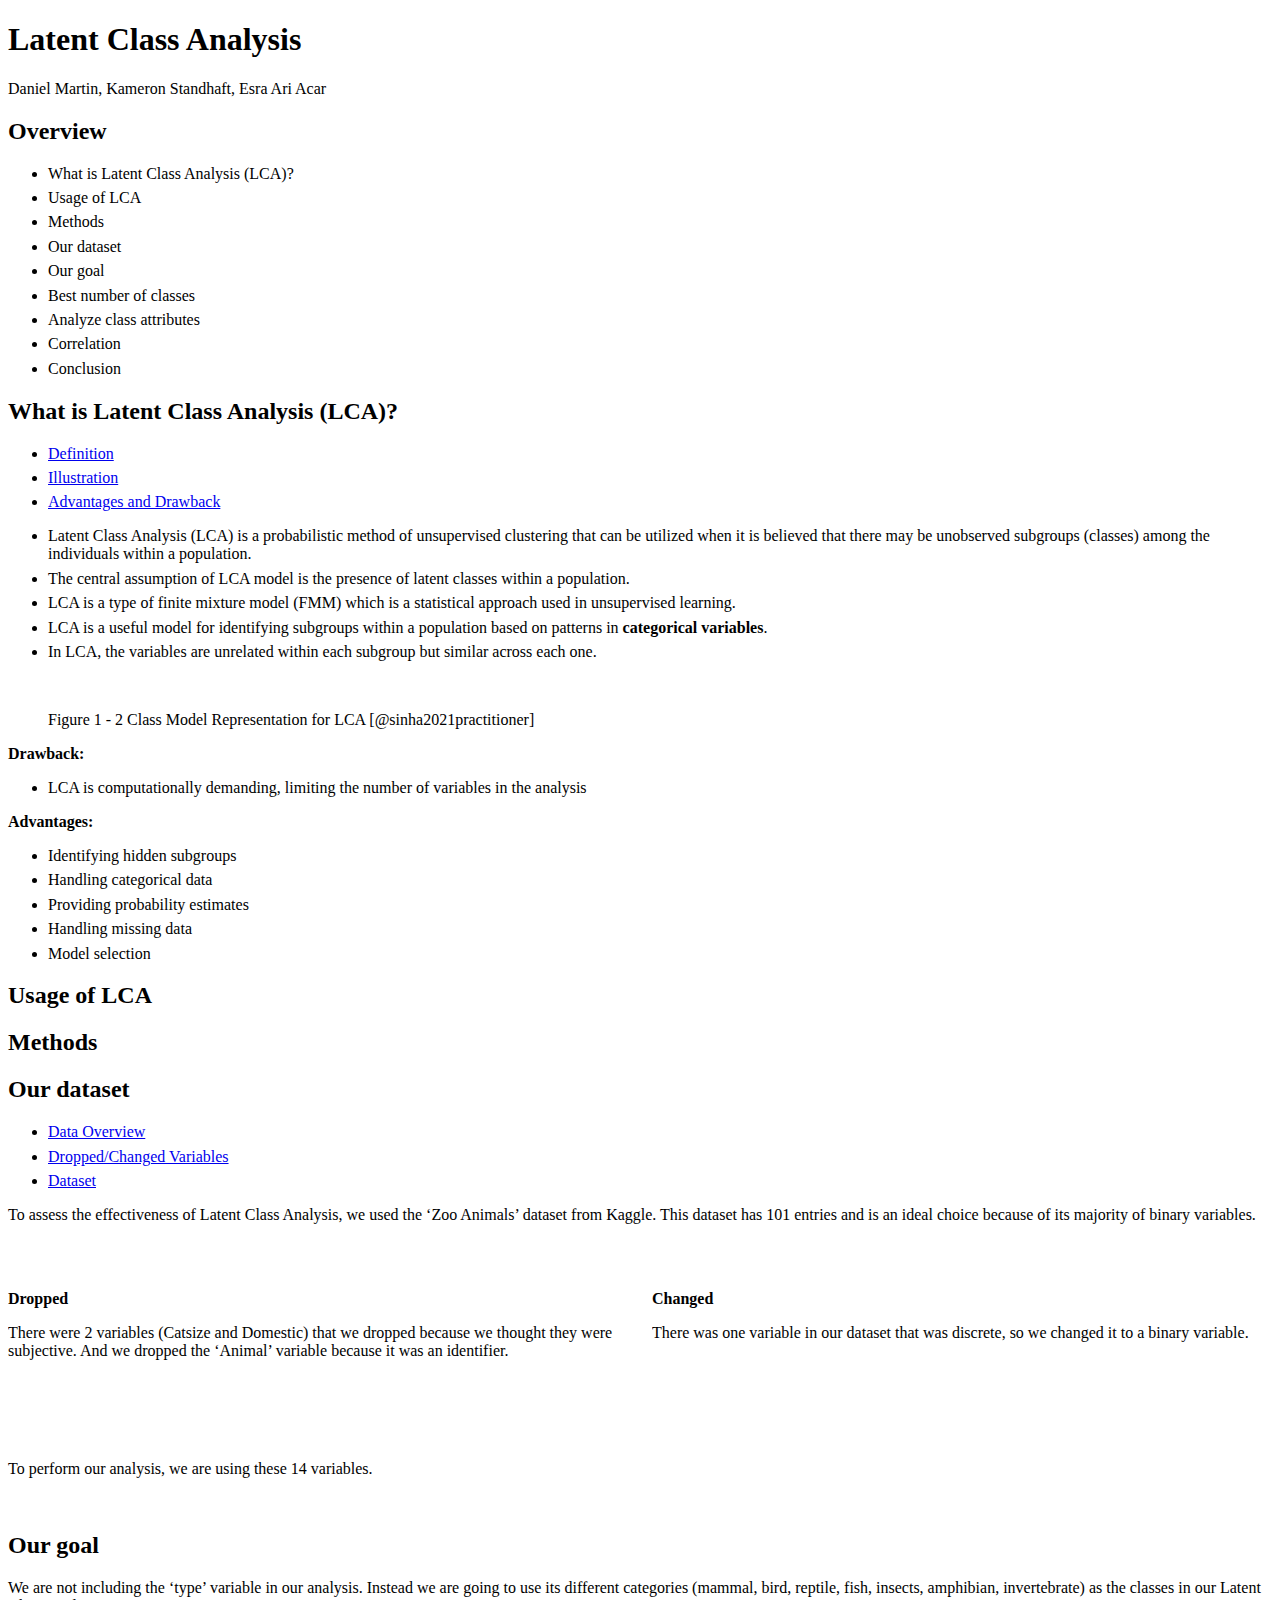
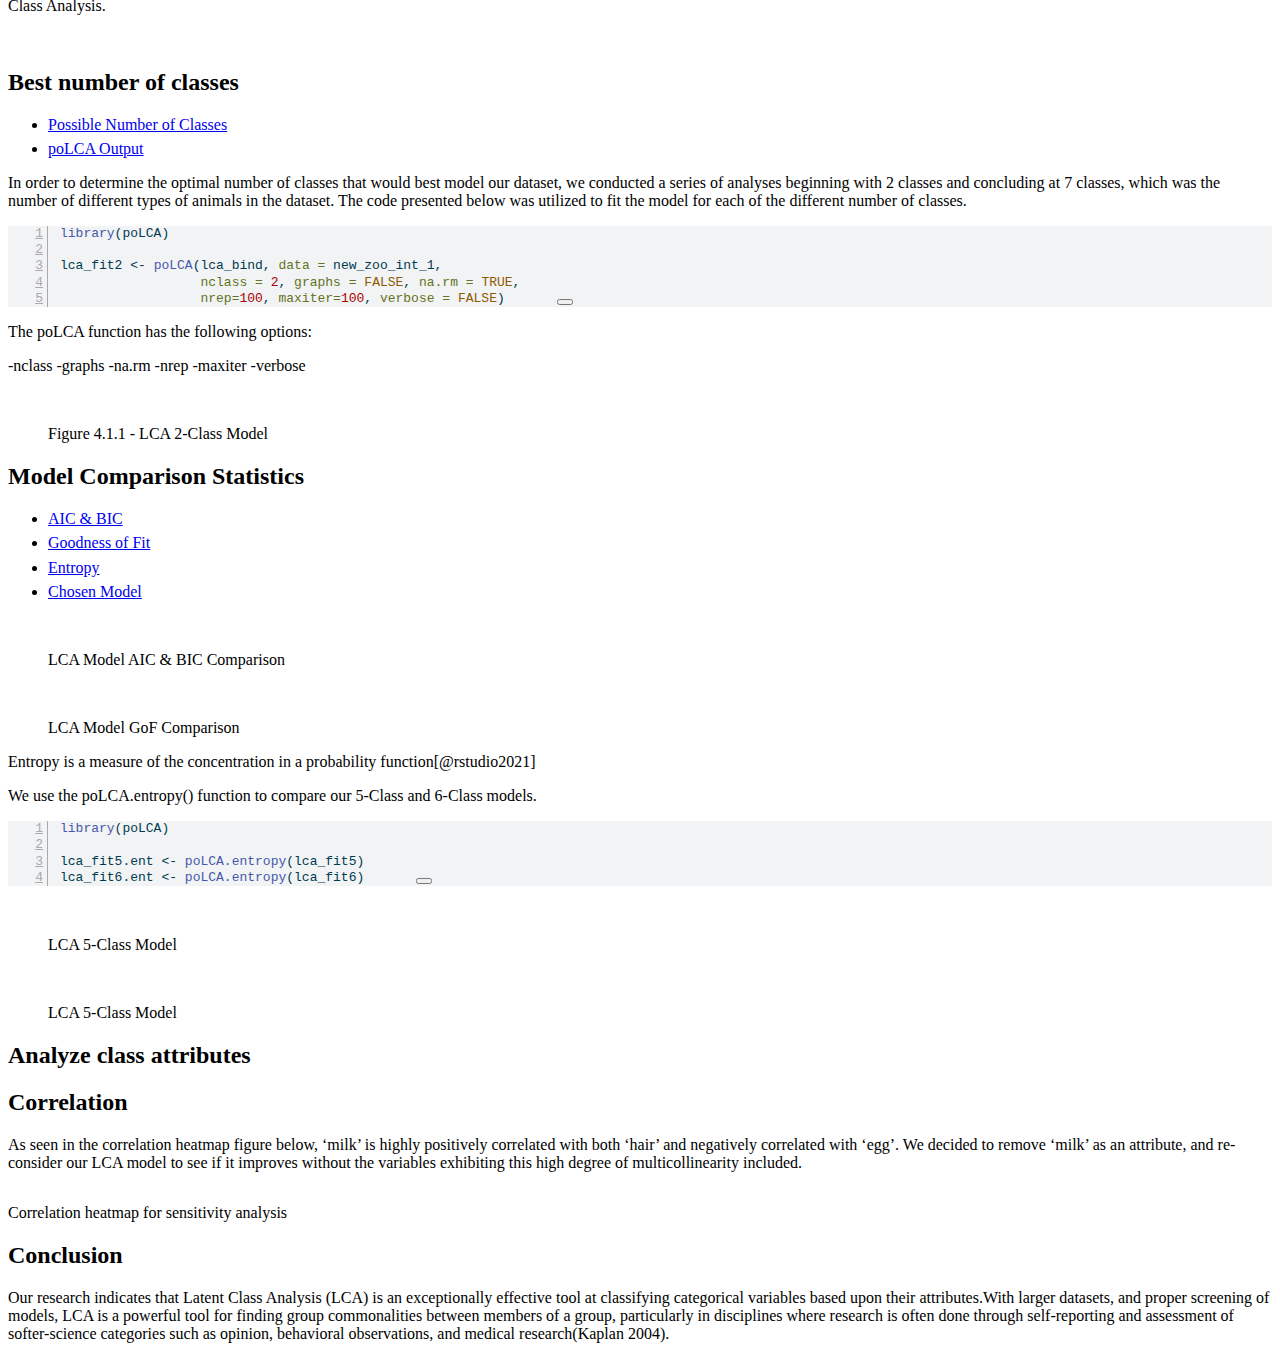
==== commit e4bac850: "edit to slides and bib update" ====
--- a/slides.html
+++ b/slides.html
@@ -520,7 +520,7 @@
 <section id="model-comparison-statistics" class="slide level2 smaller">
 <h2>Model Comparison Statistics</h2>
 <div class="panel-tabset">
-<ul id="tabset-4" class="panel-tabset-tabby"><li><a data-tabby-default="" href="#tabset-4-1">AIC &amp; BIC</a></li><li><a href="#tabset-4-2">Goodness of Fit</a></li><li><a href="#tabset-4-3">Chosen Model</a></li></ul>
+<ul id="tabset-4" class="panel-tabset-tabby"><li><a data-tabby-default="" href="#tabset-4-1">AIC &amp; BIC</a></li><li><a href="#tabset-4-2">Goodness of Fit</a></li><li><a href="#tabset-4-3">Entropy</a></li><li><a href="#tabset-4-4">Chosen Model</a></li></ul>
 <div class="tab-content">
 <div id="tabset-4-1">
 <div class="quarto-figure quarto-figure-center">
@@ -539,6 +539,22 @@
 </div>
 </div>
 <div id="tabset-4-3">
+<p>Entropy is a measure of the concentration in a probability function<span class="citation" data-cites="rstudio2021">[@rstudio2021]</span></p>
+<p>We use the poLCA.entropy() function to compare our 5-Class and 6-Class models.</p>
+<div class="cell">
+<div class="sourceCode cell-code" id="cb2"><pre class="sourceCode numberSource r number-lines code-with-copy"><code class="sourceCode r"><span id="cb2-1"><a href="#cb2-1"></a><span class="fu">library</span>(poLCA)</span>
+<span id="cb2-2"><a href="#cb2-2"></a></span>
+<span id="cb2-3"><a href="#cb2-3"></a>lca_fit5.ent <span class="ot">&lt;-</span> <span class="fu">poLCA.entropy</span>(lca_fit5)</span>
+<span id="cb2-4"><a href="#cb2-4"></a>lca_fit6.ent <span class="ot">&lt;-</span> <span class="fu">poLCA.entropy</span>(lca_fit6)</span></code><button title="Copy to Clipboard" class="code-copy-button"><i class="bi"></i></button></pre></div>
+</div>
+<div class="quarto-figure quarto-figure-center">
+<figure>
+<p><img data-src="index_files/figure-html/5_6_class_entropy.png"></p>
+<p></p><figcaption>LCA 5-Class Model</figcaption><p></p>
+</figure>
+</div>
+</div>
+<div id="tabset-4-4">
 <div class="quarto-figure quarto-figure-center">
 <figure>
 <p><img data-src="index_files/figure-html/5_class_ordered.png"></p>
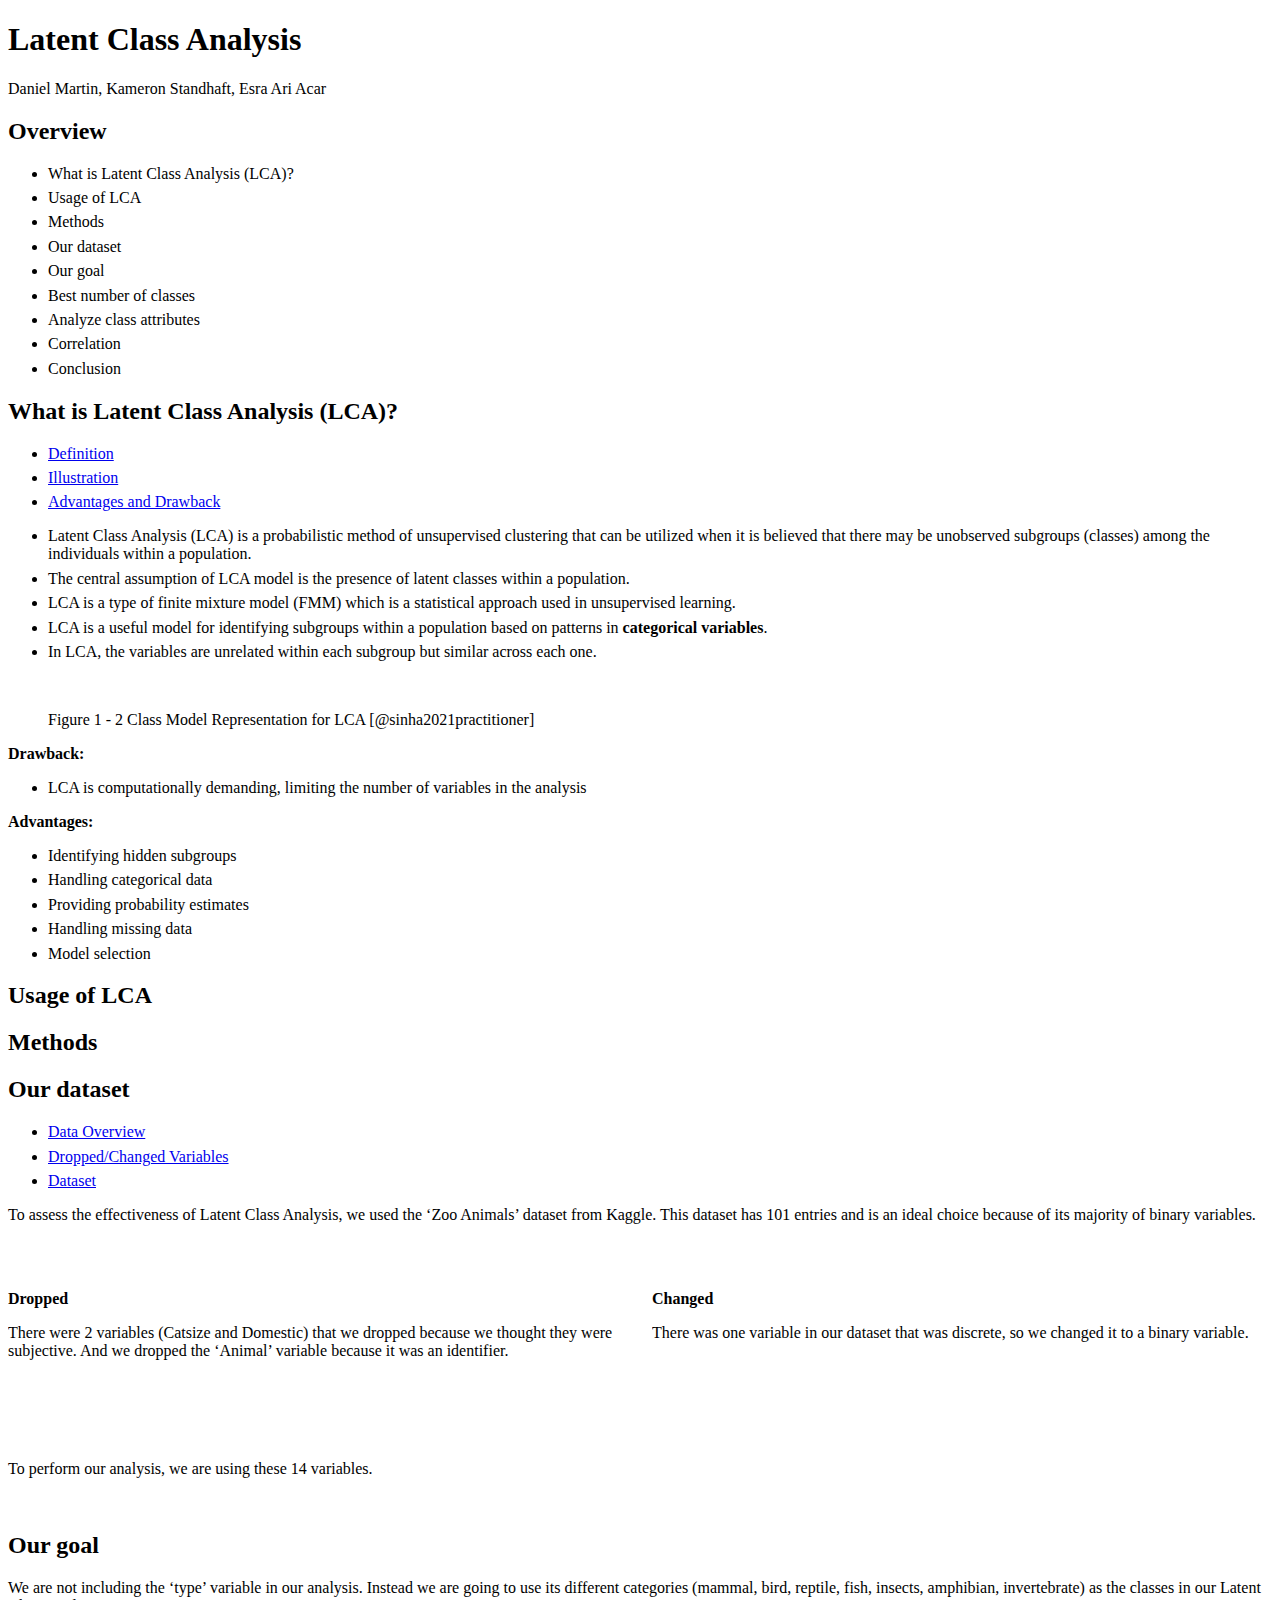
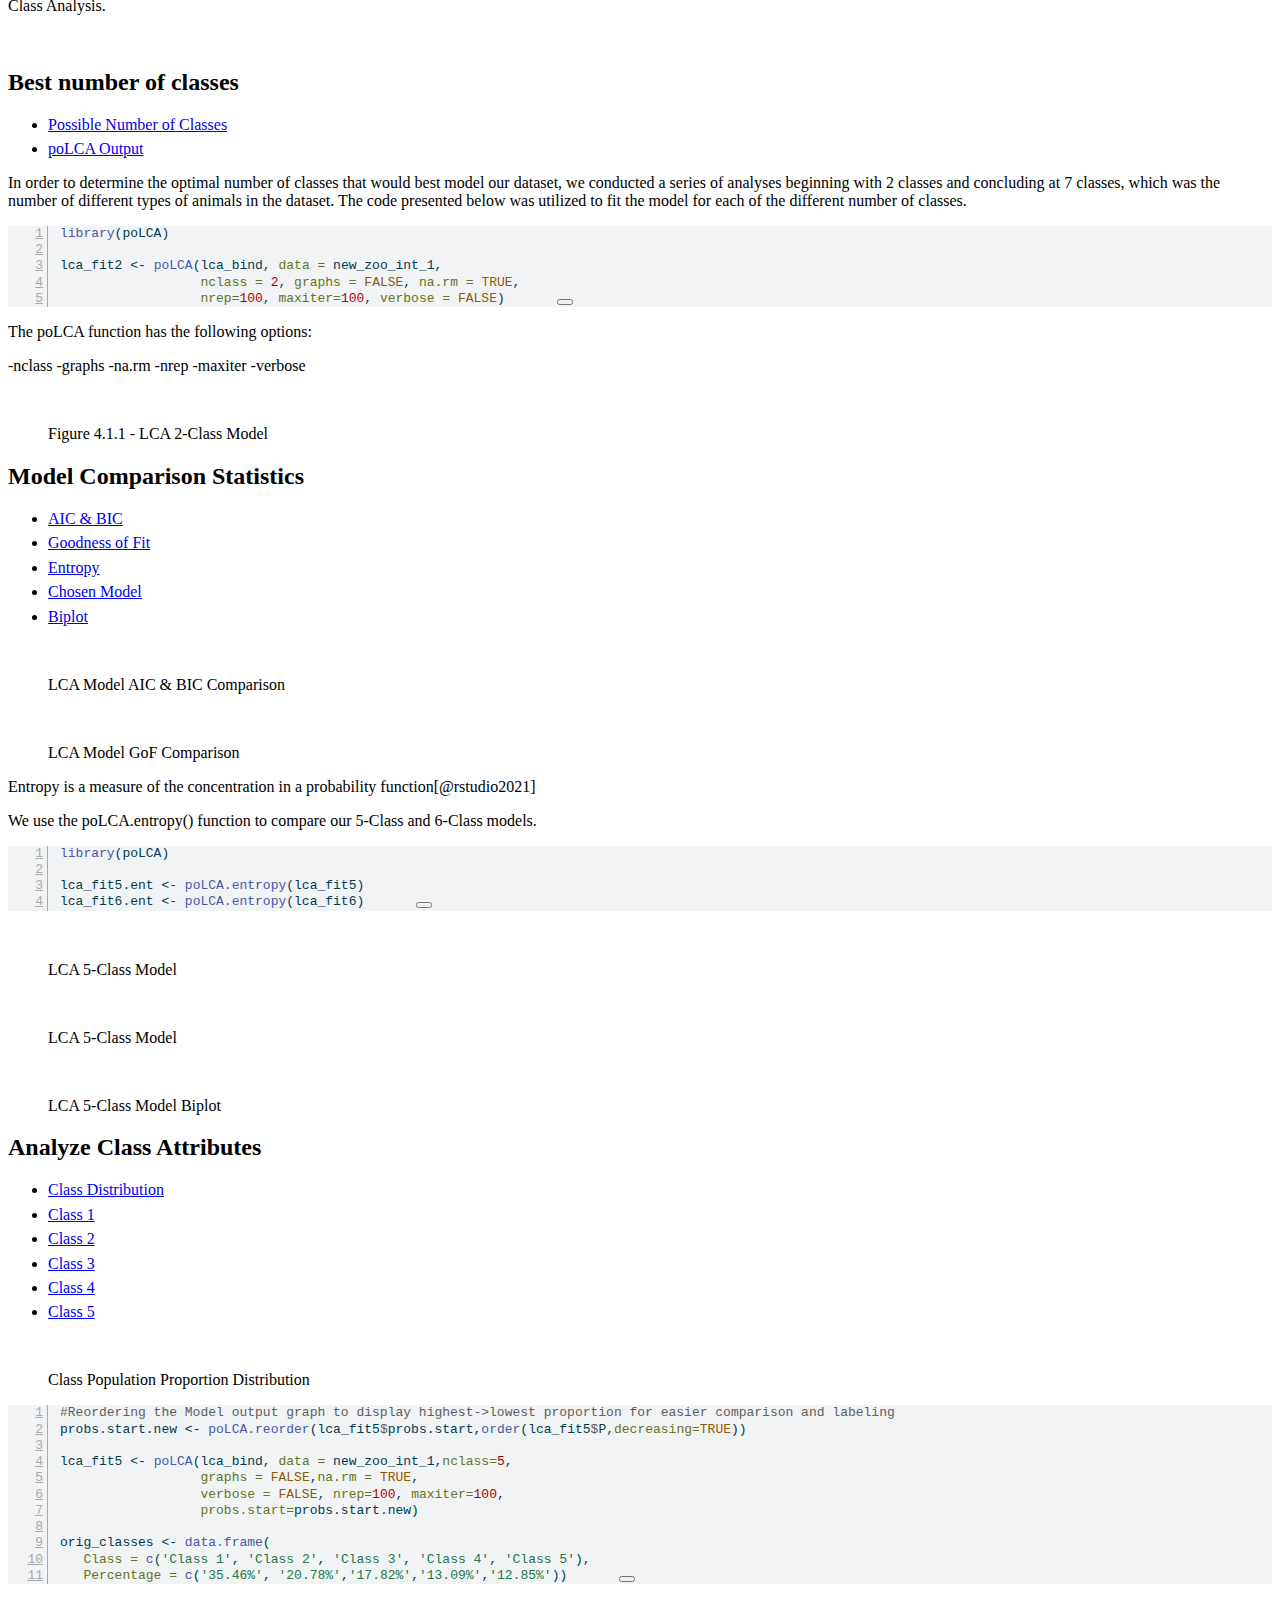
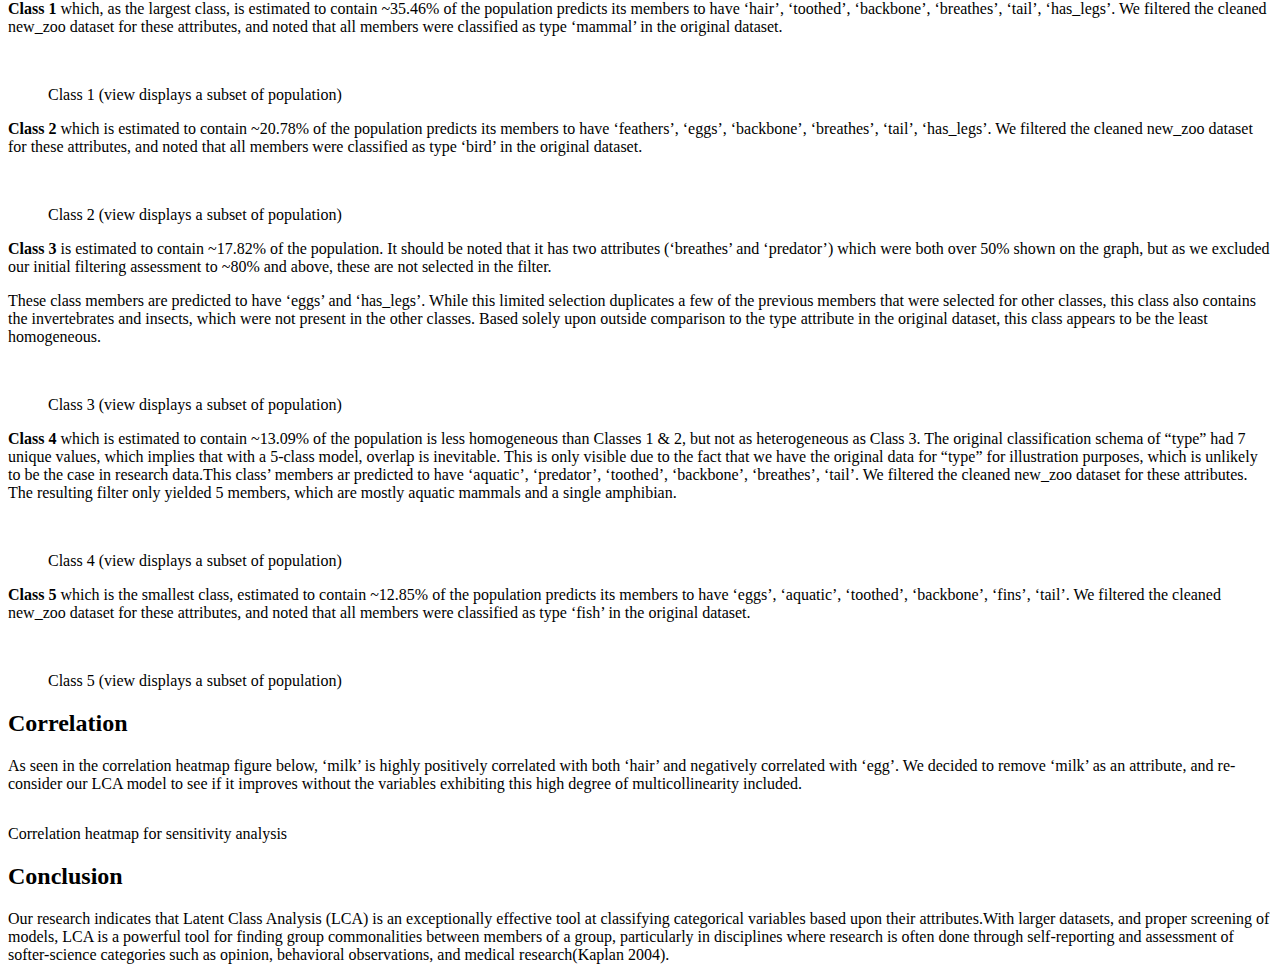
==== commit c32b3fc9: "updating slides/adding images" ====
--- a/slides.html
+++ b/slides.html
@@ -520,7 +520,7 @@
 <section id="model-comparison-statistics" class="slide level2 smaller">
 <h2>Model Comparison Statistics</h2>
 <div class="panel-tabset">
-<ul id="tabset-4" class="panel-tabset-tabby"><li><a data-tabby-default="" href="#tabset-4-1">AIC &amp; BIC</a></li><li><a href="#tabset-4-2">Goodness of Fit</a></li><li><a href="#tabset-4-3">Entropy</a></li><li><a href="#tabset-4-4">Chosen Model</a></li></ul>
+<ul id="tabset-4" class="panel-tabset-tabby"><li><a data-tabby-default="" href="#tabset-4-1">AIC &amp; BIC</a></li><li><a href="#tabset-4-2">Goodness of Fit</a></li><li><a href="#tabset-4-3">Entropy</a></li><li><a href="#tabset-4-4">Chosen Model</a></li><li><a href="#tabset-4-5">Biplot</a></li></ul>
 <div class="tab-content">
 <div id="tabset-4-1">
 <div class="quarto-figure quarto-figure-center">
@@ -562,11 +562,91 @@
 </figure>
 </div>
 </div>
+<div id="tabset-4-5">
+<div class="quarto-figure quarto-figure-center">
+<figure>
+<p><img data-src="index_files/figure-html/lca_5class_biplot.png"></p>
+<p></p><figcaption>LCA 5-Class Model Biplot</figcaption><p></p>
+</figure>
+</div>
+</div>
 </div>
 </div>
 </section>
-<section id="analyze-class-attributes" class="slide level2">
-<h2>Analyze class attributes</h2>
+<section id="analyze-class-attributes" class="slide level2 smaller">
+<h2>Analyze Class Attributes</h2>
+<div class="panel-tabset">
+<ul id="tabset-5" class="panel-tabset-tabby"><li><a data-tabby-default="" href="#tabset-5-1">Class Distribution</a></li><li><a href="#tabset-5-2">Class 1</a></li><li><a href="#tabset-5-3">Class 2</a></li><li><a href="#tabset-5-4">Class 3</a></li><li><a href="#tabset-5-5">Class 4</a></li><li><a href="#tabset-5-6">Class 5</a></li></ul>
+<div class="tab-content">
+<div id="tabset-5-1">
+<div class="quarto-figure quarto-figure-center">
+<figure>
+<p><img data-src="index_files/figure-html/analyze_class_attributes.png"></p>
+<p></p><figcaption>Class Population Proportion Distribution</figcaption><p></p>
+</figure>
+</div>
+<div class="cell">
+<div class="sourceCode cell-code" id="cb3"><pre class="sourceCode numberSource r number-lines code-with-copy"><code class="sourceCode r"><span id="cb3-1"><a href="#cb3-1"></a><span class="co">#Reordering the Model output graph to display highest-&gt;lowest proportion for easier comparison and labeling</span></span>
+<span id="cb3-2"><a href="#cb3-2"></a>probs.start.new <span class="ot">&lt;-</span> <span class="fu">poLCA.reorder</span>(lca_fit5<span class="sc">$</span>probs.start,<span class="fu">order</span>(lca_fit5<span class="sc">$</span>P,<span class="at">decreasing=</span><span class="cn">TRUE</span>))</span>
+<span id="cb3-3"><a href="#cb3-3"></a></span>
+<span id="cb3-4"><a href="#cb3-4"></a>lca_fit5 <span class="ot">&lt;-</span> <span class="fu">poLCA</span>(lca_bind, <span class="at">data =</span> new_zoo_int_1,<span class="at">nclass=</span><span class="dv">5</span>,</span>
+<span id="cb3-5"><a href="#cb3-5"></a>                  <span class="at">graphs =</span> <span class="cn">FALSE</span>,<span class="at">na.rm =</span> <span class="cn">TRUE</span>,</span>
+<span id="cb3-6"><a href="#cb3-6"></a>                  <span class="at">verbose =</span> <span class="cn">FALSE</span>, <span class="at">nrep=</span><span class="dv">100</span>, <span class="at">maxiter=</span><span class="dv">100</span>,</span>
+<span id="cb3-7"><a href="#cb3-7"></a>                  <span class="at">probs.start=</span>probs.start.new)</span>
+<span id="cb3-8"><a href="#cb3-8"></a></span>
+<span id="cb3-9"><a href="#cb3-9"></a>orig_classes <span class="ot">&lt;-</span> <span class="fu">data.frame</span>( </span>
+<span id="cb3-10"><a href="#cb3-10"></a>   <span class="at">Class =</span> <span class="fu">c</span>(<span class="st">'Class 1'</span>, <span class="st">'Class 2'</span>, <span class="st">'Class 3'</span>, <span class="st">'Class 4'</span>, <span class="st">'Class 5'</span>),</span>
+<span id="cb3-11"><a href="#cb3-11"></a>   <span class="at">Percentage =</span> <span class="fu">c</span>(<span class="st">'35.46%'</span>, <span class="st">'20.78%'</span>,<span class="st">'17.82%'</span>,<span class="st">'13.09%'</span>,<span class="st">'12.85%'</span>))</span></code><button title="Copy to Clipboard" class="code-copy-button"><i class="bi"></i></button></pre></div>
+</div>
+</div>
+<div id="tabset-5-2">
+<p><strong>Class 1</strong> which, as the largest class, is estimated to contain ~35.46% of the population predicts its members to have ‘hair’, ‘toothed’, ‘backbone’, ‘breathes’, ‘tail’, ‘has_legs’. We filtered the cleaned new_zoo dataset for these attributes, and noted that all members were classified as type ‘mammal’ in the original dataset.</p>
+<div class="quarto-figure quarto-figure-center">
+<figure>
+<p><img data-src="index_files/figure-html/mammal2.png"></p>
+<p></p><figcaption>Class 1 (view displays a subset of population)</figcaption><p></p>
+</figure>
+</div>
+</div>
+<div id="tabset-5-3">
+<p><strong>Class 2</strong> which is estimated to contain ~20.78% of the population predicts its members to have ‘feathers’, ‘eggs’, ‘backbone’, ‘breathes’, ‘tail’, ‘has_legs’. We filtered the cleaned new_zoo dataset for these attributes, and noted that all members were classified as type ‘bird’ in the original dataset.</p>
+<div class="quarto-figure quarto-figure-center">
+<figure>
+<p><img data-src="index_files/figure-html/bird2.png"></p>
+<p></p><figcaption>Class 2 (view displays a subset of population)</figcaption><p></p>
+</figure>
+</div>
+</div>
+<div id="tabset-5-4">
+<p><strong>Class 3</strong> is estimated to contain ~17.82% of the population. It should be noted that it has two attributes (‘breathes’ and ‘predator’) which were both over 50% shown on the graph, but as we excluded our initial filtering assessment to ~80% and above, these are not selected in the filter.</p>
+<p>These class members are predicted to have ‘eggs’ and ‘has_legs’. While this limited selection duplicates a few of the previous members that were selected for other classes, this class also contains the invertebrates and insects, which were not present in the other classes. Based solely upon outside comparison to the type attribute in the original dataset, this class appears to be the least homogeneous.</p>
+<div class="quarto-figure quarto-figure-center">
+<figure>
+<p><img data-src="index_files/figure-html/eggs_haslegs2.png"></p>
+<p></p><figcaption>Class 3 (view displays a subset of population)</figcaption><p></p>
+</figure>
+</div>
+</div>
+<div id="tabset-5-5">
+<p><strong>Class 4</strong> which is estimated to contain ~13.09% of the population is less homogeneous than Classes 1 &amp; 2, but not as heterogeneous as Class 3. The original classification schema of “type” had 7 unique values, which implies that with a 5-class model, overlap is inevitable. This is only visible due to the fact that we have the original data for “type” for illustration purposes, which is unlikely to be the case in research data.This class’ members ar predicted to have ‘aquatic’, ‘predator’, ‘toothed’, ‘backbone’, ‘breathes’, ‘tail’. We filtered the cleaned new_zoo dataset for these attributes. The resulting filter only yielded 5 members, which are mostly aquatic mammals and a single amphibian.</p>
+<div class="quarto-figure quarto-figure-center">
+<figure>
+<p><img data-src="index_files/figure-html/aquatic_mammal2.png"></p>
+<p></p><figcaption>Class 4 (view displays a subset of population)</figcaption><p></p>
+</figure>
+</div>
+</div>
+<div id="tabset-5-6">
+<p><strong>Class 5</strong> which is the smallest class, estimated to contain ~12.85% of the population predicts its members to have ‘eggs’, ‘aquatic’, ‘toothed’, ‘backbone’, ‘fins’, ‘tail’. We filtered the cleaned new_zoo dataset for these attributes, and noted that all members were classified as type ‘fish’ in the original dataset.</p>
+<div class="quarto-figure quarto-figure-center">
+<figure>
+<p><img data-src="index_files/figure-html/fish2.png"></p>
+<p></p><figcaption>Class 5 (view displays a subset of population)</figcaption><p></p>
+</figure>
+</div>
+</div>
+</div>
+</div>
 </section>
 <section id="correlation" class="slide level2 smaller">
 <h2>Correlation</h2>
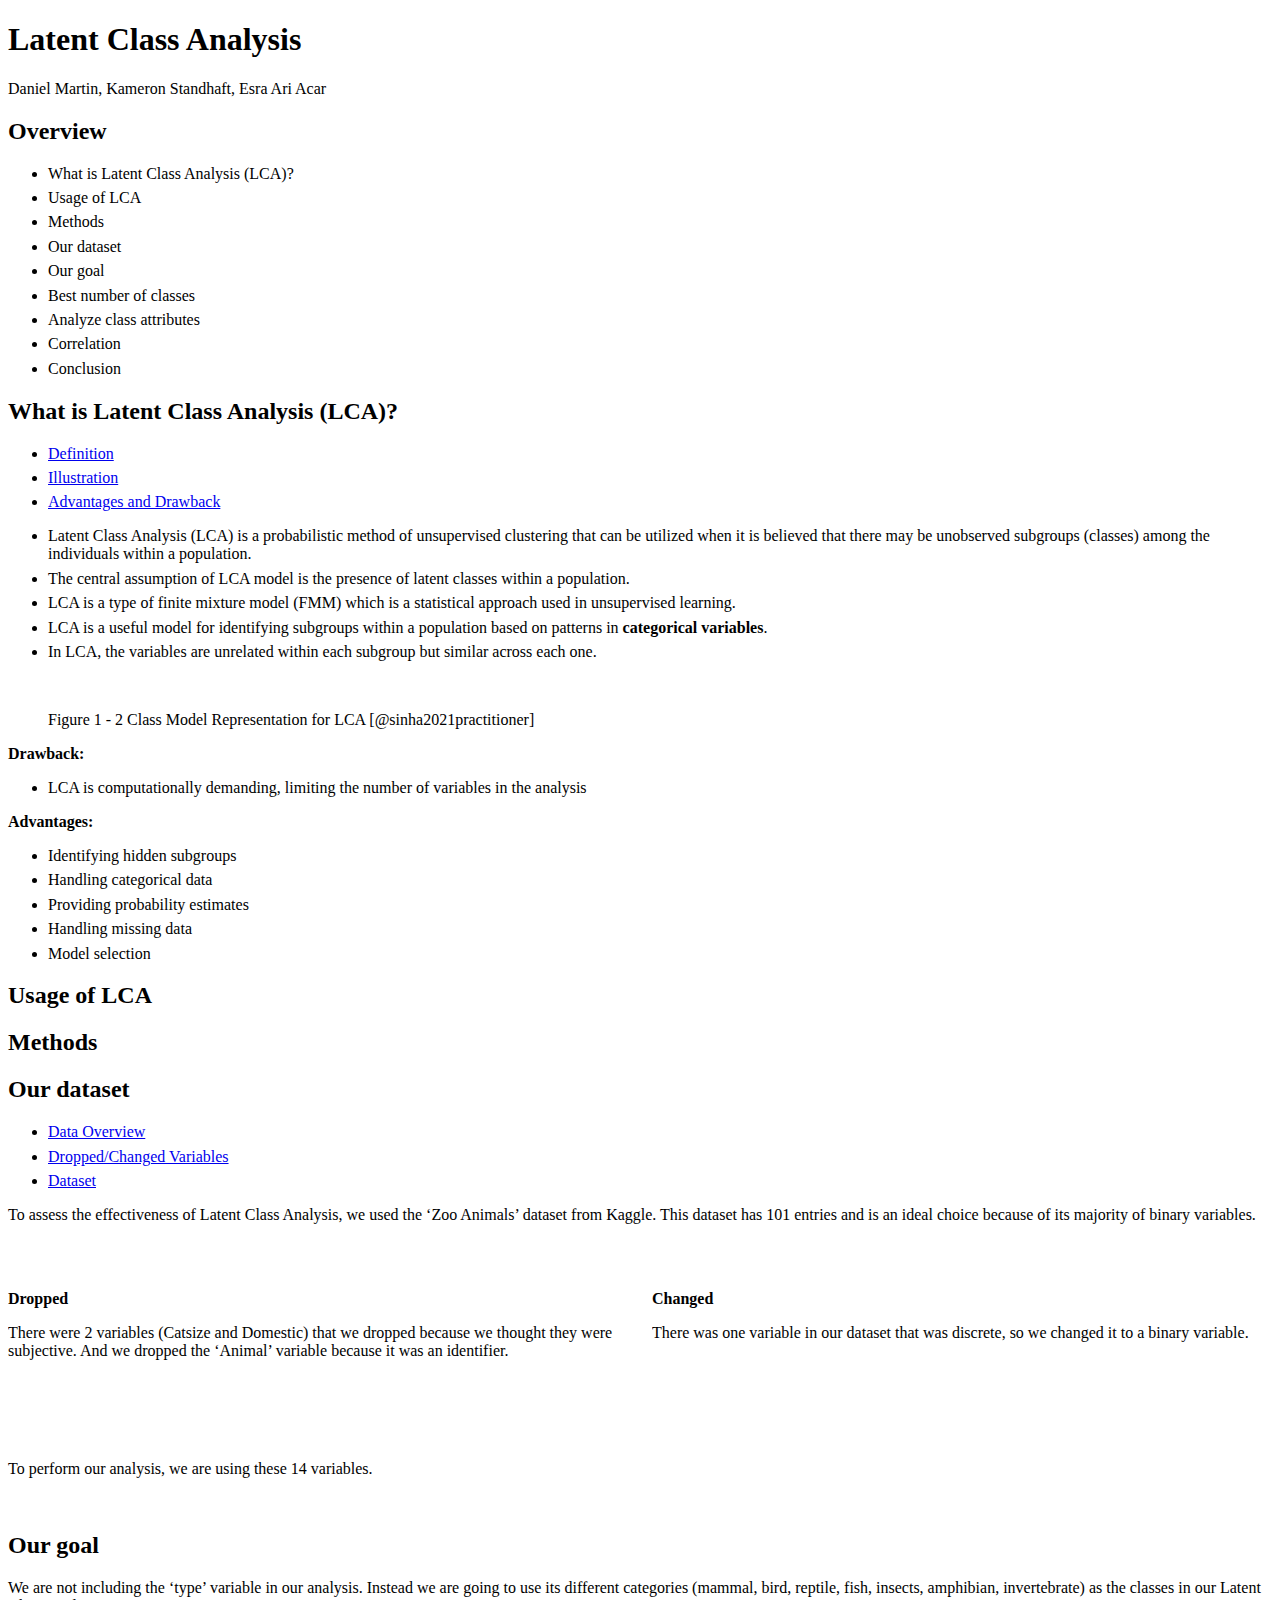
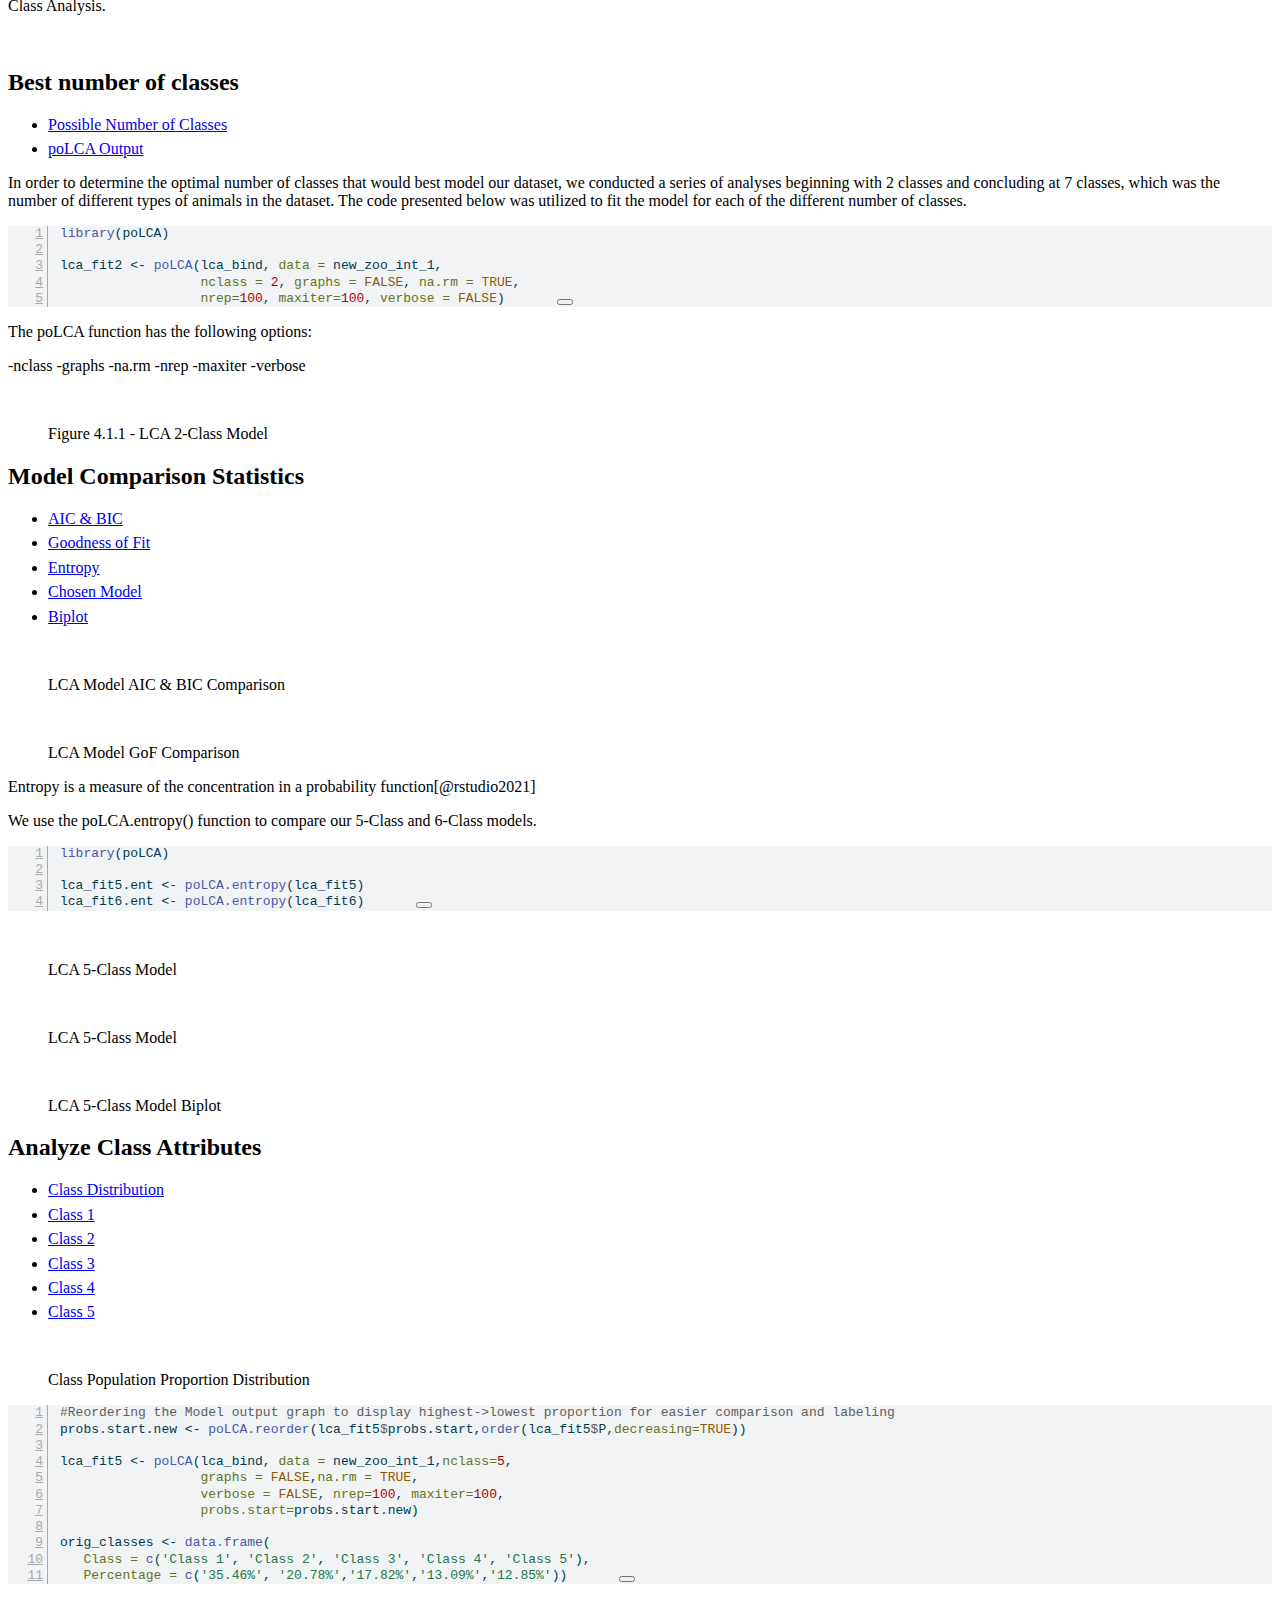
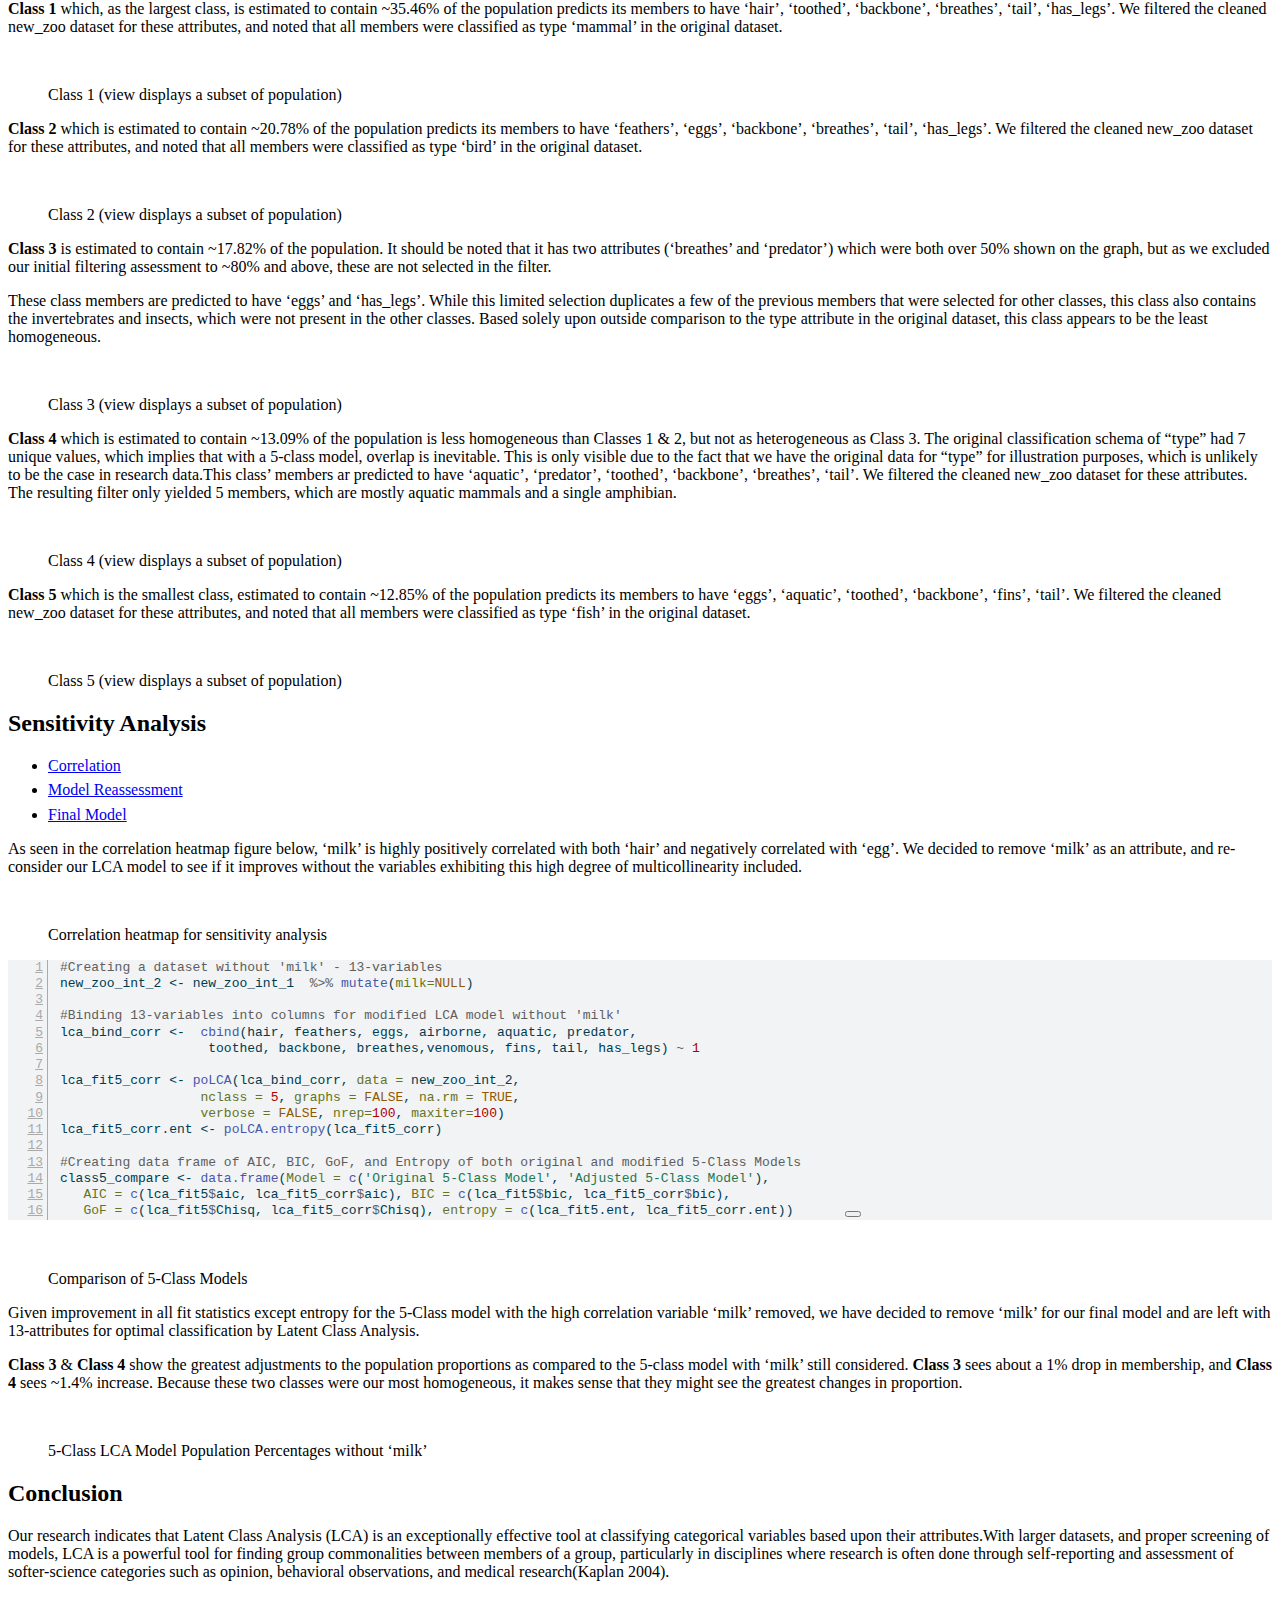
==== commit a2180dda: "updated slides" ====
--- a/slides.html
+++ b/slides.html
@@ -648,11 +648,59 @@
 </div>
 </div>
 </section>
-<section id="correlation" class="slide level2 smaller">
-<h2>Correlation</h2>
+<section id="sensitivity-analysis" class="slide level2 smaller">
+<h2>Sensitivity Analysis</h2>
+<div class="panel-tabset">
+<ul id="tabset-6" class="panel-tabset-tabby"><li><a data-tabby-default="" href="#tabset-6-1">Correlation</a></li><li><a href="#tabset-6-2">Model Reassessment</a></li><li><a href="#tabset-6-3">Final Model</a></li></ul>
+<div class="tab-content">
+<div id="tabset-6-1">
 <p>As seen in the correlation heatmap figure below, ‘milk’ is highly positively correlated with both ‘hair’ and negatively correlated with ‘egg’. We decided to remove ‘milk’ as an attribute, and re-consider our LCA model to see if it improves without the variables exhibiting this high degree of multicollinearity included.</p>
-
-<img data-src="index_files/figure-html/Heatmap.png" class="r-stretch quarto-figure-center"><p class="caption">Correlation heatmap for sensitivity analysis</p></section>
+<div class="quarto-figure quarto-figure-center">
+<figure>
+<p><img data-src="index_files/figure-html/Heatmap.png"></p>
+<p></p><figcaption>Correlation heatmap for sensitivity analysis</figcaption><p></p>
+</figure>
+</div>
+</div>
+<div id="tabset-6-2">
+<div class="cell">
+<div class="sourceCode cell-code" id="cb4"><pre class="sourceCode numberSource r number-lines code-with-copy"><code class="sourceCode r"><span id="cb4-1"><a href="#cb4-1"></a><span class="co">#Creating a dataset without 'milk' - 13-variables</span></span>
+<span id="cb4-2"><a href="#cb4-2"></a>new_zoo_int_2 <span class="ot">&lt;-</span> new_zoo_int_1  <span class="sc">%&gt;%</span> <span class="fu">mutate</span>(<span class="at">milk=</span><span class="cn">NULL</span>)</span>
+<span id="cb4-3"><a href="#cb4-3"></a></span>
+<span id="cb4-4"><a href="#cb4-4"></a><span class="co">#Binding 13-variables into columns for modified LCA model without 'milk'</span></span>
+<span id="cb4-5"><a href="#cb4-5"></a>lca_bind_corr <span class="ot">&lt;-</span>  <span class="fu">cbind</span>(hair, feathers, eggs, airborne, aquatic, predator, </span>
+<span id="cb4-6"><a href="#cb4-6"></a>                   toothed, backbone, breathes,venomous, fins, tail, has_legs) <span class="sc">~</span> <span class="dv">1</span></span>
+<span id="cb4-7"><a href="#cb4-7"></a></span>
+<span id="cb4-8"><a href="#cb4-8"></a>lca_fit5_corr <span class="ot">&lt;-</span> <span class="fu">poLCA</span>(lca_bind_corr, <span class="at">data =</span> new_zoo_int_2, </span>
+<span id="cb4-9"><a href="#cb4-9"></a>                  <span class="at">nclass =</span> <span class="dv">5</span>, <span class="at">graphs =</span> <span class="cn">FALSE</span>, <span class="at">na.rm =</span> <span class="cn">TRUE</span>,</span>
+<span id="cb4-10"><a href="#cb4-10"></a>                  <span class="at">verbose =</span> <span class="cn">FALSE</span>, <span class="at">nrep=</span><span class="dv">100</span>, <span class="at">maxiter=</span><span class="dv">100</span>)</span>
+<span id="cb4-11"><a href="#cb4-11"></a>lca_fit5_corr.ent <span class="ot">&lt;-</span> <span class="fu">poLCA.entropy</span>(lca_fit5_corr)</span>
+<span id="cb4-12"><a href="#cb4-12"></a></span>
+<span id="cb4-13"><a href="#cb4-13"></a><span class="co">#Creating data frame of AIC, BIC, GoF, and Entropy of both original and modified 5-Class Models</span></span>
+<span id="cb4-14"><a href="#cb4-14"></a>class5_compare <span class="ot">&lt;-</span> <span class="fu">data.frame</span>(<span class="at">Model =</span> <span class="fu">c</span>(<span class="st">'Original 5-Class Model'</span>, <span class="st">'Adjusted 5-Class Model'</span>),</span>
+<span id="cb4-15"><a href="#cb4-15"></a>   <span class="at">AIC =</span> <span class="fu">c</span>(lca_fit5<span class="sc">$</span>aic, lca_fit5_corr<span class="sc">$</span>aic), <span class="at">BIC =</span> <span class="fu">c</span>(lca_fit5<span class="sc">$</span>bic, lca_fit5_corr<span class="sc">$</span>bic),</span>
+<span id="cb4-16"><a href="#cb4-16"></a>   <span class="at">GoF =</span> <span class="fu">c</span>(lca_fit5<span class="sc">$</span>Chisq, lca_fit5_corr<span class="sc">$</span>Chisq), <span class="at">entropy =</span> <span class="fu">c</span>(lca_fit5.ent, lca_fit5_corr.ent))</span></code><button title="Copy to Clipboard" class="code-copy-button"><i class="bi"></i></button></pre></div>
+</div>
+<div class="quarto-figure quarto-figure-center">
+<figure>
+<p><img data-src="index_files/figure-html/corr_compare.png"></p>
+<p></p><figcaption>Comparison of 5-Class Models</figcaption><p></p>
+</figure>
+</div>
+</div>
+<div id="tabset-6-3">
+<p>Given improvement in all fit statistics except entropy for the 5-Class model with the high correlation variable ‘milk’ removed, we have decided to remove ‘milk’ for our final model and are left with 13-attributes for optimal classification by Latent Class Analysis.</p>
+<p><strong>Class 3</strong> &amp; <strong>Class 4</strong> show the greatest adjustments to the population proportions as compared to the 5-class model with ‘milk’ still considered. <strong>Class 3</strong> sees about a 1% drop in membership, and <strong>Class 4</strong> sees ~1.4% increase. Because these two classes were our most homogeneous, it makes sense that they might see the greatest changes in proportion.</p>
+<div class="quarto-figure quarto-figure-center">
+<figure>
+<p><img data-src="index_files/figure-html/lca_fit5_corr_graph.png"></p>
+<p></p><figcaption>5-Class LCA Model Population Percentages without ‘milk’</figcaption><p></p>
+</figure>
+</div>
+</div>
+</div>
+</div>
+</section>
 <section id="conclusion" class="slide level2 smaller">
 <h2>Conclusion</h2>
 <p>Our research indicates that Latent Class Analysis (LCA) is an exceptionally effective tool at classifying categorical variables based upon their attributes.With larger datasets, and proper screening of models, LCA is a powerful tool for finding group commonalities between members of a group, particularly in disciplines where research is often done through self-reporting and assessment of softer-science categories such as opinion, behavioral observations, and medical research(Kaplan 2004).</p>
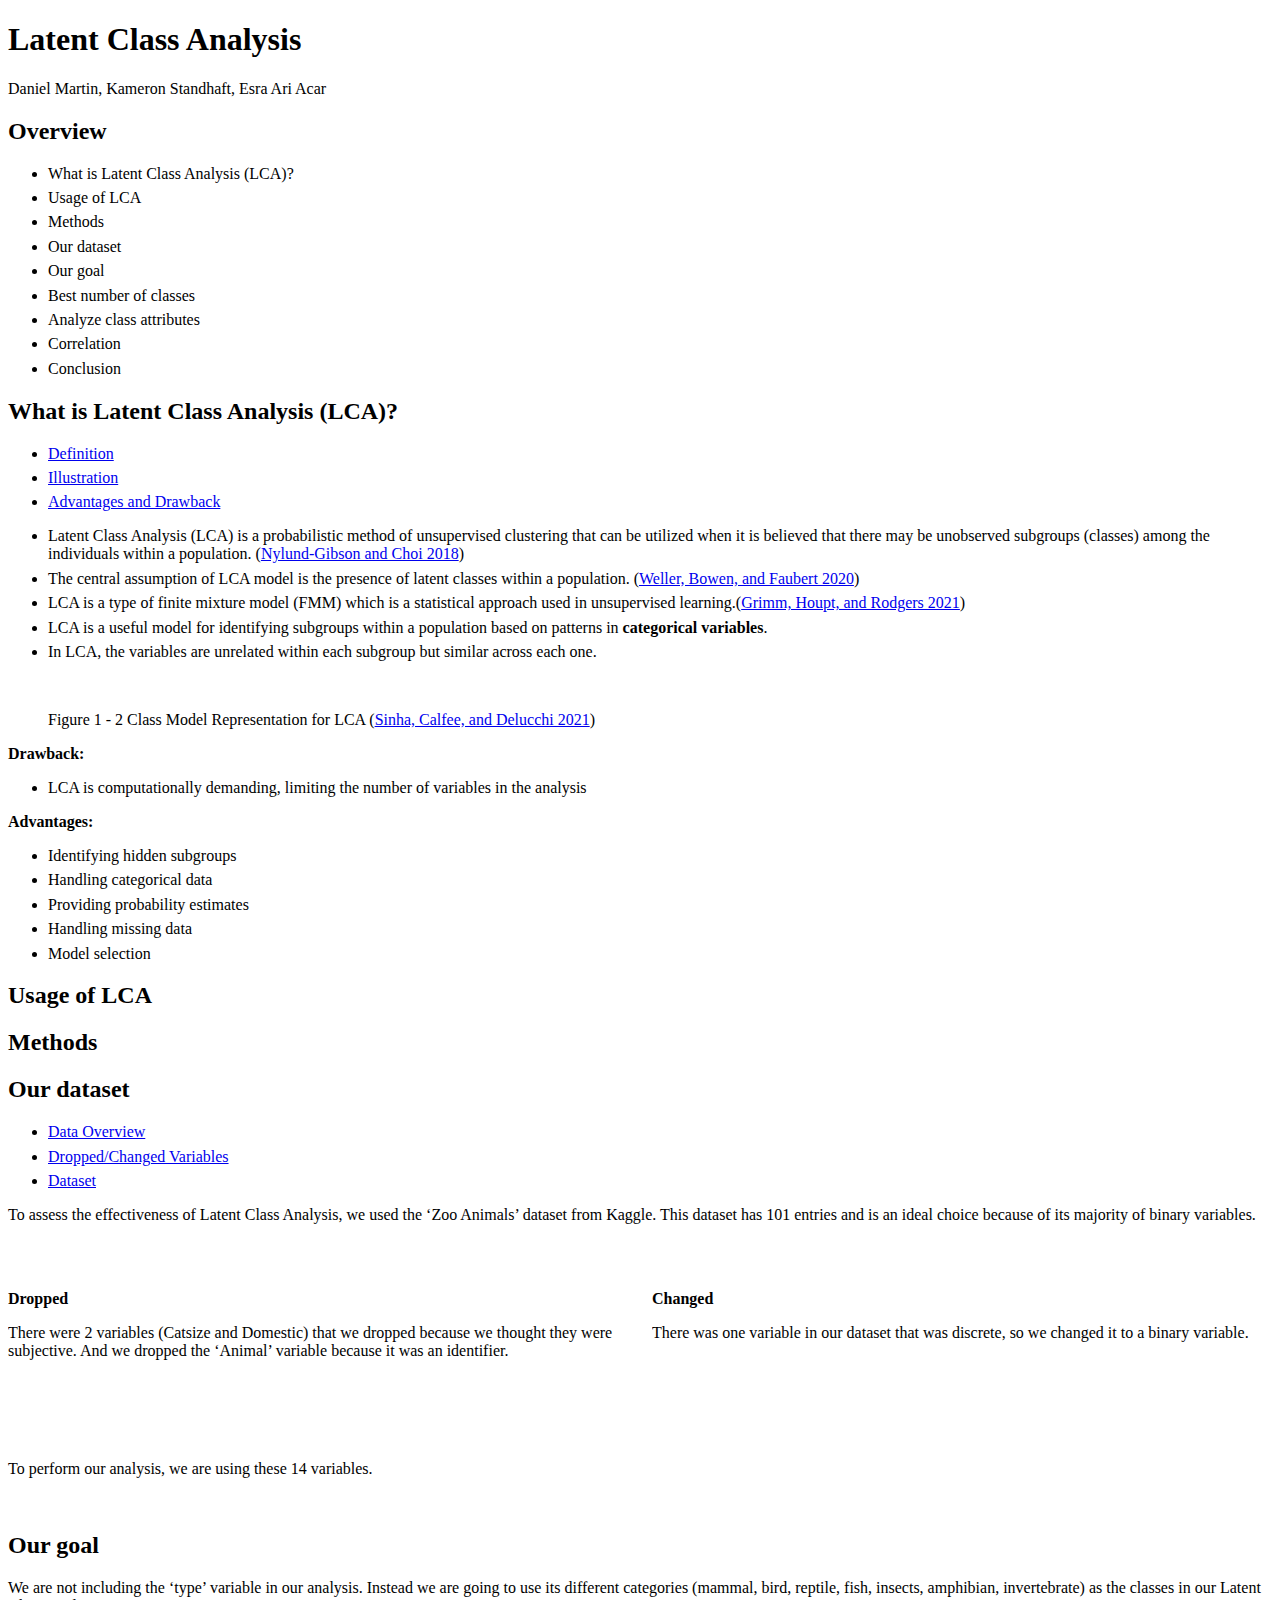
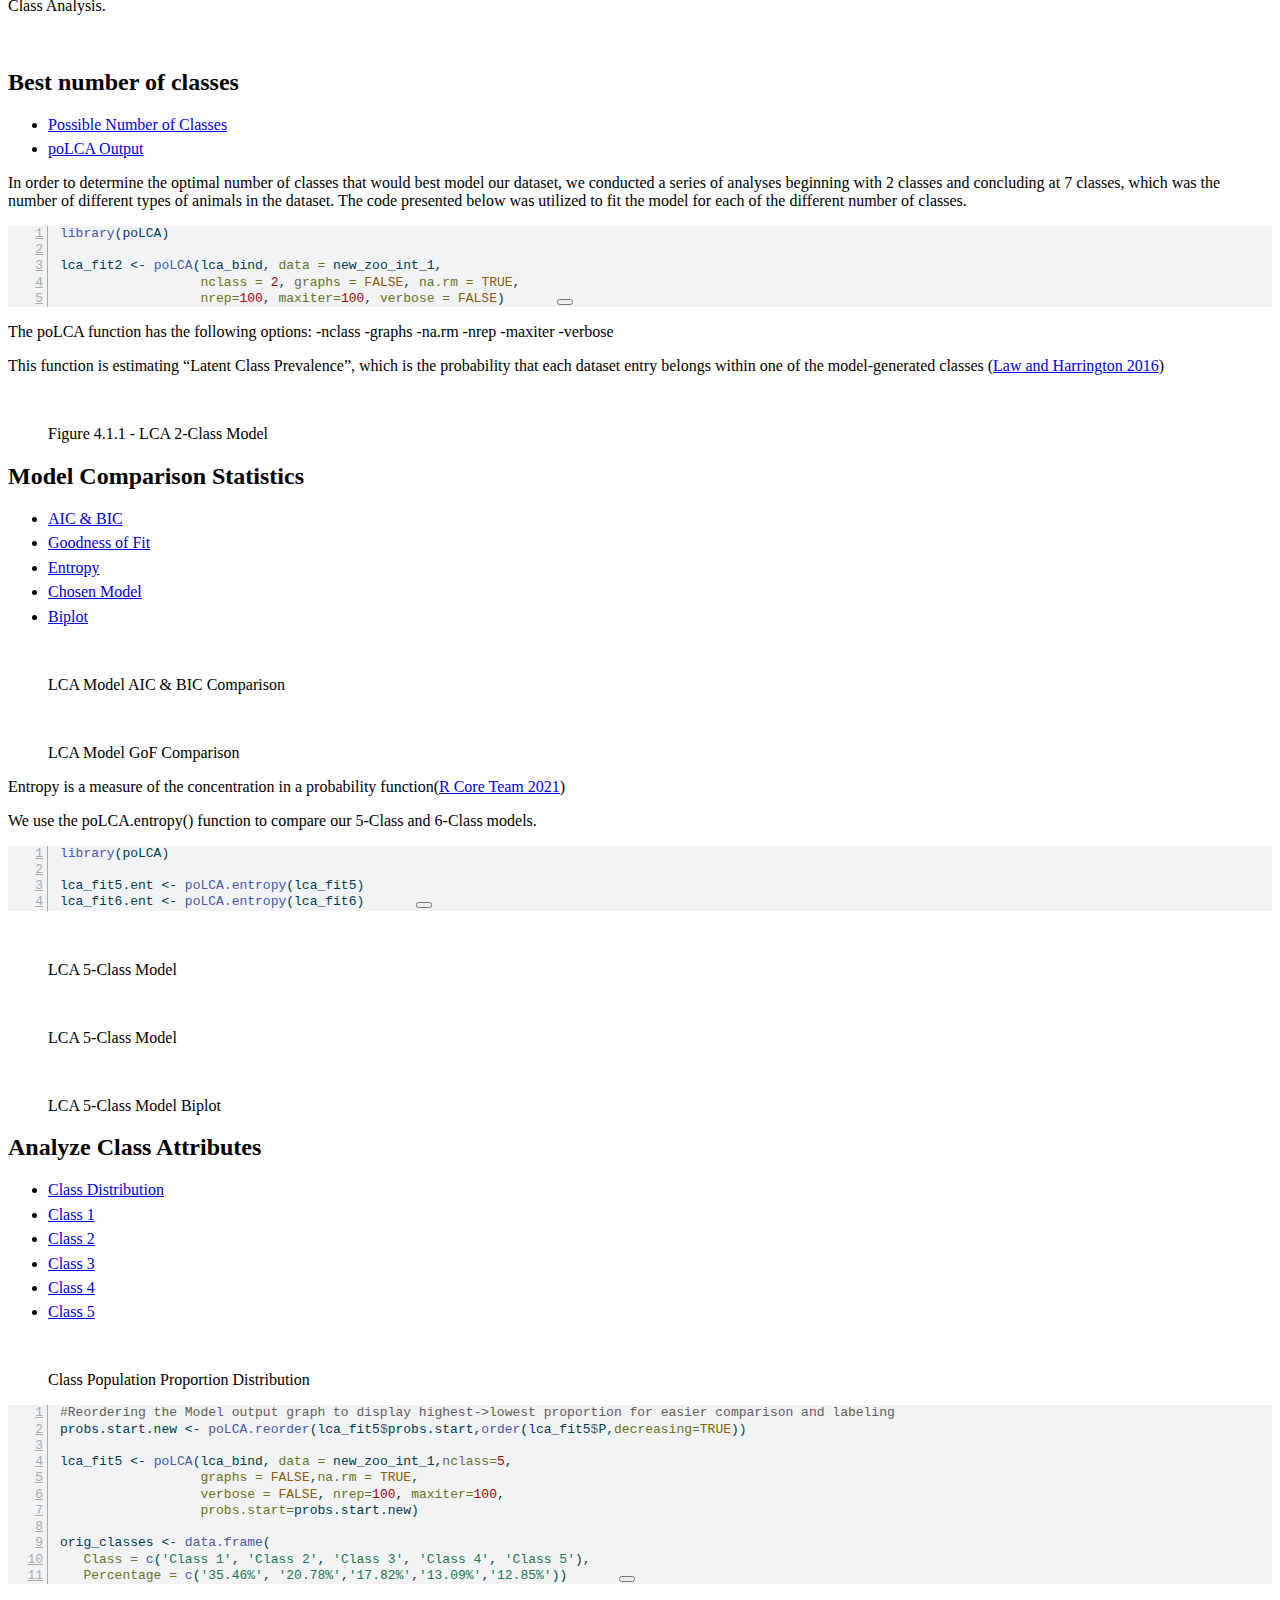
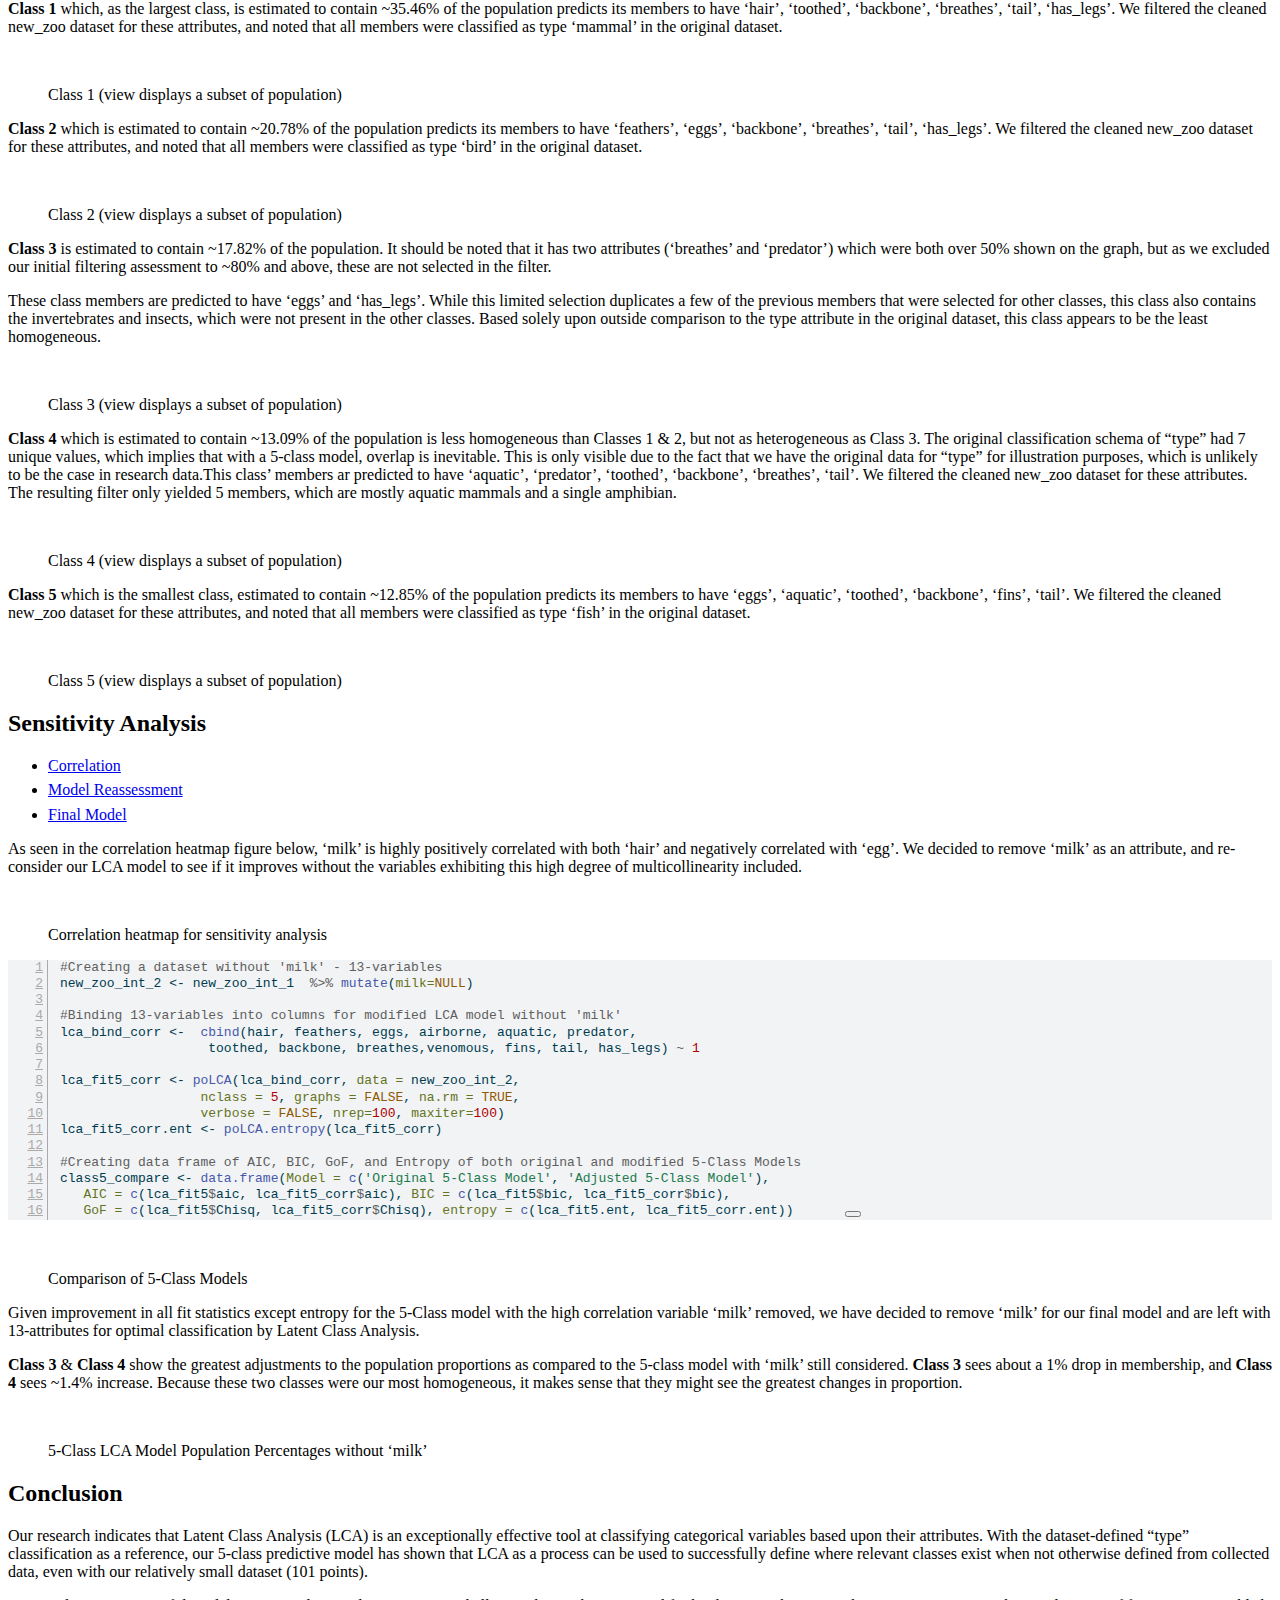
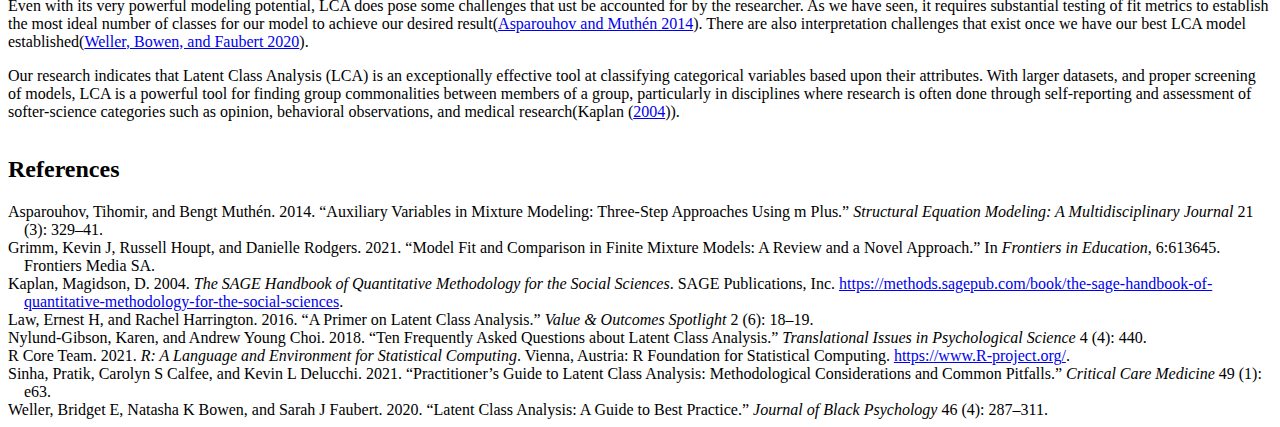
==== commit d67565b1: "updating slides" ====
--- a/slides.html
+++ b/slides.html
@@ -92,6 +92,25 @@
     code span.va { color: #111111; } /* Variable */
     code span.vs { color: #20794d; } /* VerbatimString */
     code span.wa { color: #5e5e5e; font-style: italic; } /* Warning */
+    div.csl-bib-body { }
+    div.csl-entry {
+      clear: both;
+    }
+    .hanging div.csl-entry {
+      margin-left:2em;
+      text-indent:-2em;
+    }
+    div.csl-left-margin {
+      min-width:2em;
+      float:left;
+    }
+    div.csl-right-inline {
+      margin-left:2em;
+      padding-left:1em;
+    }
+    div.csl-indent {
+      margin-left: 2em;
+    }
   </style>
   <link rel="stylesheet" href="slides_files/libs/revealjs/dist/theme/quarto.css" id="theme">
   <link href="slides_files/libs/revealjs/plugin/quarto-line-highlight/line-highlight.css" rel="stylesheet">
@@ -413,9 +432,9 @@
 <div class="tab-content">
 <div id="tabset-1-1">
 <ul>
-<li><p>Latent Class Analysis (LCA) is a probabilistic method of unsupervised clustering that can be utilized when it is believed that there may be unobserved subgroups (classes) among the individuals within a population.</p></li>
-<li><p>The central assumption of LCA model is the presence of latent classes within a population.</p></li>
-<li><p>LCA is a type of finite mixture model (FMM) which is a statistical approach used in unsupervised learning.</p></li>
+<li><p>Latent Class Analysis (LCA) is a probabilistic method of unsupervised clustering that can be utilized when it is believed that there may be unobserved subgroups (classes) among the individuals within a population. <span class="citation" data-cites="nylund2018ten">(<a href="#/references" role="doc-biblioref" onclick="">Nylund-Gibson and Choi 2018</a>)</span></p></li>
+<li><p>The central assumption of LCA model is the presence of latent classes within a population. <span class="citation" data-cites="weller2020latent">(<a href="#/references" role="doc-biblioref" onclick="">Weller, Bowen, and Faubert 2020</a>)</span></p></li>
+<li><p>LCA is a type of finite mixture model (FMM) which is a statistical approach used in unsupervised learning.<span class="citation" data-cites="grimm2021model">(<a href="#/references" role="doc-biblioref" onclick="">Grimm, Houpt, and Rodgers 2021</a>)</span></p></li>
 <li><p>LCA is a useful model for identifying subgroups within a population based on patterns in <strong>categorical variables</strong>.</p></li>
 <li><p>In LCA, the variables are unrelated within each subgroup but similar across each one.</p></li>
 </ul>
@@ -424,7 +443,7 @@
 <div class="quarto-figure quarto-figure-center">
 <figure>
 <p><img data-src="index_files/figure-html/lca_2class_overlap_example.jpg"></p>
-<p></p><figcaption>Figure 1 - 2 Class Model Representation for LCA <span class="citation" data-cites="sinha2021practitioner">[@sinha2021practitioner]</span></figcaption><p></p>
+<p></p><figcaption>Figure 1 - 2 Class Model Representation for LCA <span class="citation" data-cites="sinha2021practitioner">(<a href="#/references" role="doc-biblioref" onclick="">Sinha, Calfee, and Delucchi 2021</a>)</span></figcaption><p></p>
 </figure>
 </div>
 </div>
@@ -505,8 +524,8 @@
 </div>
 </div>
 <div id="tabset-3-2">
-<p>The poLCA function has the following options:</p>
-<p>-nclass -graphs -na.rm -nrep -maxiter -verbose</p>
+<p>The poLCA function has the following options: -nclass -graphs -na.rm -nrep -maxiter -verbose</p>
+<p>This function is estimating “Latent Class Prevalence”, which is the probability that each dataset entry belongs within one of the model-generated classes <span class="citation" data-cites="law2016primer">(<a href="#/references" role="doc-biblioref" onclick="">Law and Harrington 2016</a>)</span></p>
 <div class="quarto-figure quarto-figure-center">
 <figure>
 <p><img data-src="index_files/figure-html/2_class_model.png"></p>
@@ -539,7 +558,7 @@
 </div>
 </div>
 <div id="tabset-4-3">
-<p>Entropy is a measure of the concentration in a probability function<span class="citation" data-cites="rstudio2021">[@rstudio2021]</span></p>
+<p>Entropy is a measure of the concentration in a probability function<span class="citation" data-cites="rstudio2021">(<a href="#/references" role="doc-biblioref" onclick="">R Core Team 2021</a>)</span></p>
 <p>We use the poLCA.entropy() function to compare our 5-Class and 6-Class models.</p>
 <div class="cell">
 <div class="sourceCode cell-code" id="cb2"><pre class="sourceCode numberSource r number-lines code-with-copy"><code class="sourceCode r"><span id="cb2-1"><a href="#cb2-1"></a><span class="fu">library</span>(poLCA)</span>
@@ -703,9 +722,40 @@
 </section>
 <section id="conclusion" class="slide level2 smaller">
 <h2>Conclusion</h2>
-<p>Our research indicates that Latent Class Analysis (LCA) is an exceptionally effective tool at classifying categorical variables based upon their attributes.With larger datasets, and proper screening of models, LCA is a powerful tool for finding group commonalities between members of a group, particularly in disciplines where research is often done through self-reporting and assessment of softer-science categories such as opinion, behavioral observations, and medical research(Kaplan 2004).</p>
+<p>Our research indicates that Latent Class Analysis (LCA) is an exceptionally effective tool at classifying categorical variables based upon their attributes. With the dataset-defined “type” classification as a reference, our 5-class predictive model has shown that LCA as a process can be used to successfully define where relevant classes exist when not otherwise defined from collected data, even with our relatively small dataset (101 points).</p>
+<p>Even with its very powerful modeling potential, LCA does pose some challenges that ust be accounted for by the researcher. As we have seen, it requires substantial testing of fit metrics to establish the most ideal number of classes for our model to achieve our desired result<span class="citation" data-cites="asparouhov2014auxiliary">(<a href="#/references" role="doc-biblioref" onclick="">Asparouhov and Muthén 2014</a>)</span>. There are also interpretation challenges that exist once we have our best LCA model established<span class="citation" data-cites="weller2020latent">(<a href="#/references" role="doc-biblioref" onclick="">Weller, Bowen, and Faubert 2020</a>)</span>.</p>
+<p>Our research indicates that Latent Class Analysis (LCA) is an exceptionally effective tool at classifying categorical variables based upon their attributes. With larger datasets, and proper screening of models, LCA is a powerful tool for finding group commonalities between members of a group, particularly in disciplines where research is often done through self-reporting and assessment of softer-science categories such as opinion, behavioral observations, and medical research(<span class="citation" data-cites="kaplan2004sage">Kaplan (<a href="#/references" role="doc-biblioref" onclick="">2004</a>)</span>).</p>
+</section>
+<section id="references" class="slide level2 smaller scrollable">
+<h2>References</h2>
 <div class="footer footer-default">
 
+</div>
+<div id="refs" class="references csl-bib-body hanging-indent" role="doc-bibliography">
+<div id="ref-asparouhov2014auxiliary" class="csl-entry" role="doc-biblioentry">
+Asparouhov, Tihomir, and Bengt Muthén. 2014. <span>“Auxiliary Variables in Mixture Modeling: Three-Step Approaches Using m Plus.”</span> <em>Structural Equation Modeling: A Multidisciplinary Journal</em> 21 (3): 329–41.
+</div>
+<div id="ref-grimm2021model" class="csl-entry" role="doc-biblioentry">
+Grimm, Kevin J, Russell Houpt, and Danielle Rodgers. 2021. <span>“Model Fit and Comparison in Finite Mixture Models: A Review and a Novel Approach.”</span> In <em>Frontiers in Education</em>, 6:613645. Frontiers Media SA.
+</div>
+<div id="ref-kaplan2004sage" class="csl-entry" role="doc-biblioentry">
+Kaplan, Magidson, D. 2004. <em>The SAGE Handbook of Quantitative Methodology for the Social Sciences</em>. SAGE Publications, Inc. <a href="https://methods.sagepub.com/book/the-sage-handbook-of-quantitative-methodology-for-the-social-sciences">https://methods.sagepub.com/book/the-sage-handbook-of-quantitative-methodology-for-the-social-sciences</a>.
+</div>
+<div id="ref-law2016primer" class="csl-entry" role="doc-biblioentry">
+Law, Ernest H, and Rachel Harrington. 2016. <span>“A Primer on Latent Class Analysis.”</span> <em>Value &amp; Outcomes Spotlight</em> 2 (6): 18–19.
+</div>
+<div id="ref-nylund2018ten" class="csl-entry" role="doc-biblioentry">
+Nylund-Gibson, Karen, and Andrew Young Choi. 2018. <span>“Ten Frequently Asked Questions about Latent Class Analysis.”</span> <em>Translational Issues in Psychological Science</em> 4 (4): 440.
+</div>
+<div id="ref-rstudio2021" class="csl-entry" role="doc-biblioentry">
+R Core Team. 2021. <em>R: A Language and Environment for Statistical Computing</em>. Vienna, Austria: R Foundation for Statistical Computing. <a href="https://www.R-project.org/">https://www.R-project.org/</a>.
+</div>
+<div id="ref-sinha2021practitioner" class="csl-entry" role="doc-biblioentry">
+Sinha, Pratik, Carolyn S Calfee, and Kevin L Delucchi. 2021. <span>“Practitioner’s Guide to Latent Class Analysis: Methodological Considerations and Common Pitfalls.”</span> <em>Critical Care Medicine</em> 49 (1): e63.
+</div>
+<div id="ref-weller2020latent" class="csl-entry" role="doc-biblioentry">
+Weller, Bridget E, Natasha K Bowen, and Sarah J Faubert. 2020. <span>“Latent Class Analysis: A Guide to Best Practice.”</span> <em>Journal of Black Psychology</em> 46 (4): 287–311.
+</div>
 </div>
 </section>
     </div>
